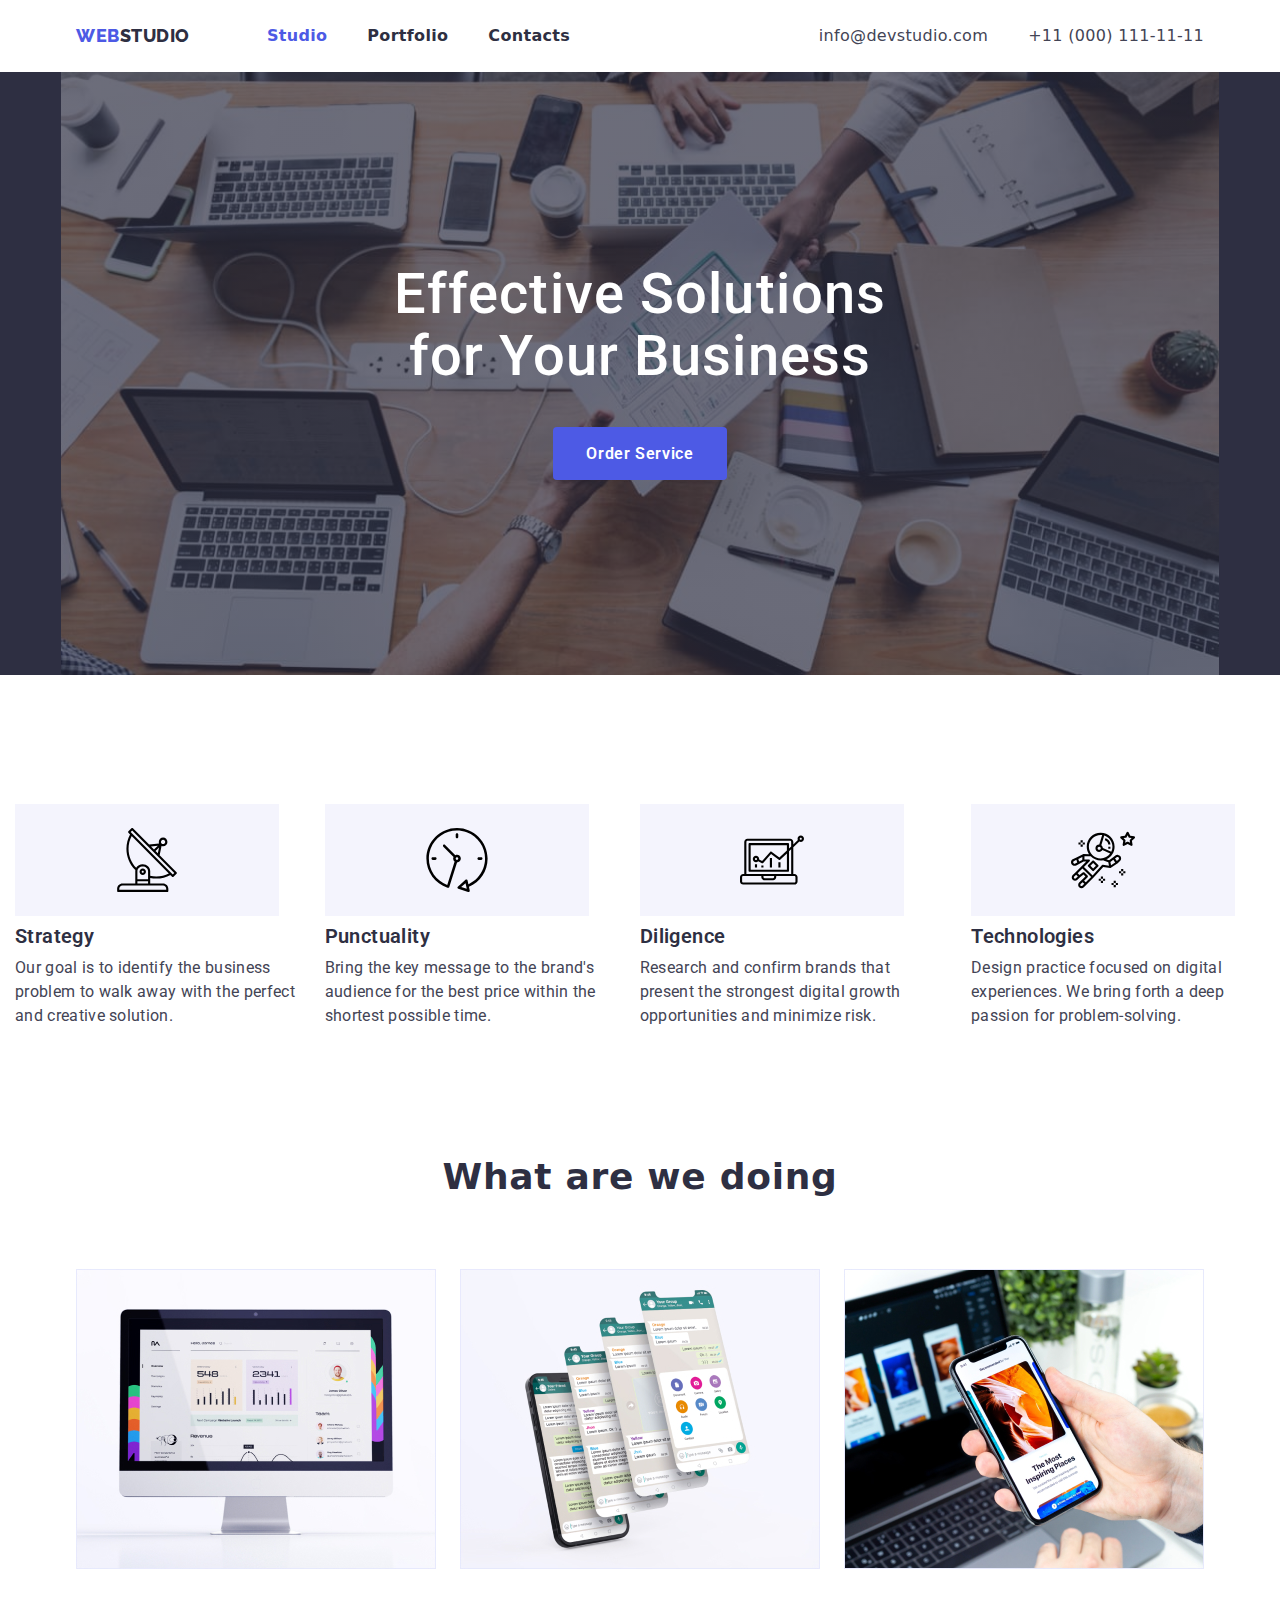
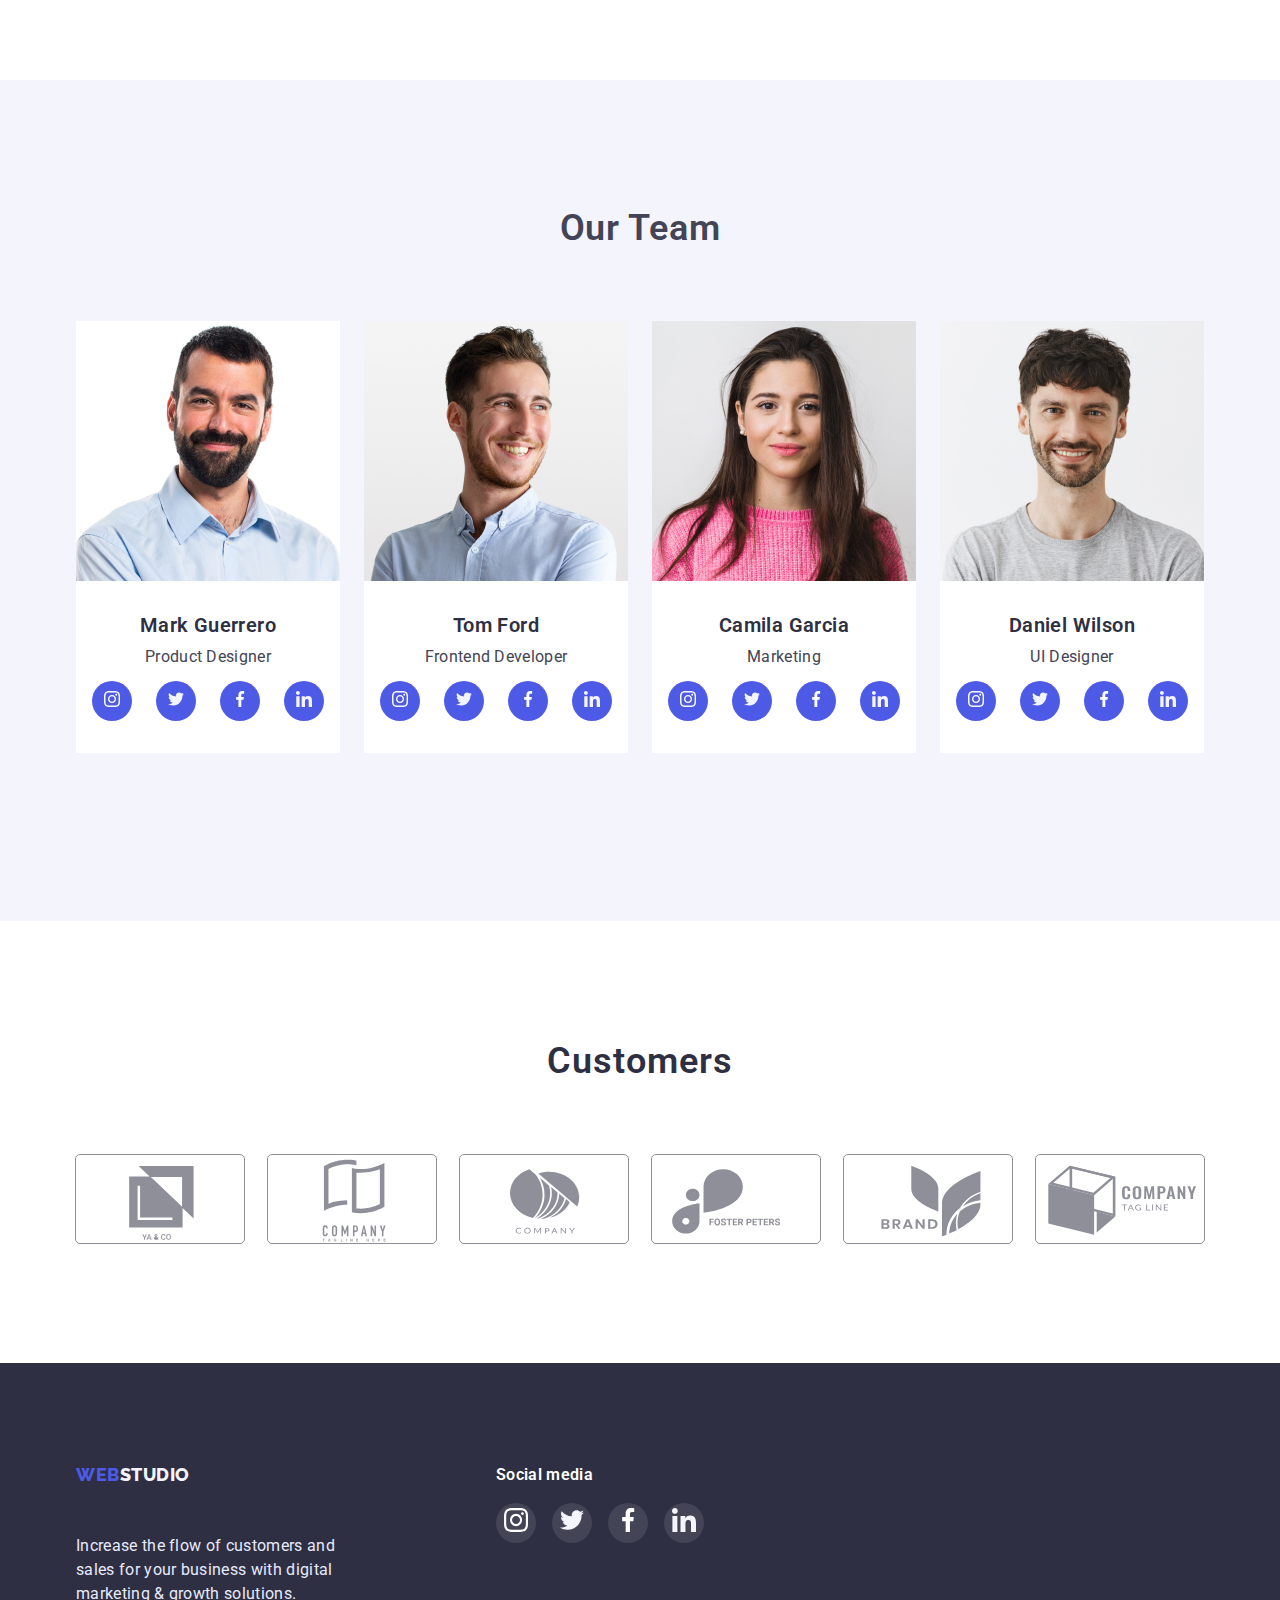
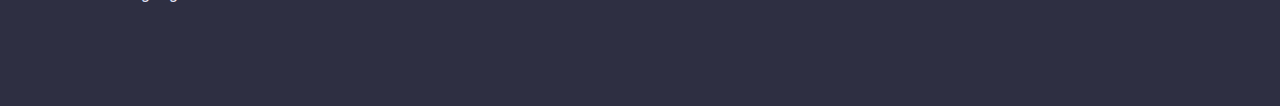
==== index.html @ 02dc4892 "update" ====
<!DOCTYPE html>
<html lang="en">

<head>
    <meta charset="UTF-8">
    <meta http-equiv="X-UA-Compatible" content="IE=edge">
    <meta name="viewport" content="width=device-width, initial-scale=1.0">
    <title>Document</title>
    <link rel="preconnect" href="https://fonts.googleapis.com">
    <link rel="preconnect" href="https://fonts.gstatic.com" crossorigin>
    <link href="https://fonts.googleapis.com/css2?family=Raleway:wght@800&family=Roboto:wght@400;500;700;900&display=swap"
        rel="stylesheet">
    <link rel="stylesheet" href="./css/styles.css">
        <link rel="stylesheet" href="https://cdn.jsdelivr.net/npm/modern-normalize@1.1.0/modern-normalize.css">
</head>


<body>
    <header>
    <div class="conteiner header-flex">
            <a class="logo list-a" href="./index.html">Web<span class="logo stud list-a">Studio</span></a>
            <nav>
                <ul class="site-nav list list-a">
                    <li class="item"><a href="./index.html" class="hover current list-a">Studio</a> </li>
                    <li class="item"><a href="./portfolio.html" class="hover list-a">Portfolio</a></li>
                    <li class="item"><a href="" class="hover list-a">Contacts</a></li>
                </ul>
            </nav>
            <ul class="auth-nav list">
                <li class="item"><a href="mailto:info@devstudio.com" class="hover list-a">info@devstudio.com</a></li>
                <li class="item"><a href="tel:+11-000-111-11-11" class="hover list-a">+11 (000) 111-11-11</a></li>
            </ul>
    </div>
    </header>



<!-- maim -->
    <main>
        <section class="section-hero hero">
            <div class="conteiner overlay">
            <h1 class="hero-h">Effective Solutions for Your Business</h1>
            <button type="button" class="button secondary-main">Order Service</button>
            </div>
        </section>





        <section class="section">
            <div class="conteiner flex-basis">
            <h2 class="visually-hidden">Features</h2>
                <!-- <div class="hero-margin"> -->
                    <ul class="section-flex list">
                        <li class="item-index">
                            <div class="icon-div">
                                <svg class="icon-svg" width="64" height="64">
                                    <use href="./images3/sprite1.svg#icon-antenna"></use>
                                </svg>
                            </div>
                            <h3 class="section-title-h">Strategy</h3>
                            <p class="section-title-p">Our goal is to identify the business
                                problem to walk away with the perfect and creative solution.</p>
                        </li>
                        <li class="item-index fon-svg">
                            <div class="icon-div">
                                <svg class="icon-svg" width="64" height="64">
                                    <use href="./images3/sprite1.svg#icon-clock"></use>
                                </svg>
                            </div>
                            <h3 class="section-title-h">Punctuality</h3>
                            <p class="section-title-p">Bring the key message to the brand's audience for the best price within
                                the shortest possible time.</p>
                        </li>
                        <li class="item-index fon-svg">
                            <div class="icon-div">
                                <svg class="icon-svg" width="64" height="64">
                                    <use href="./images3/sprite1.svg#icon-diagram"></use>
                                </svg>
                            </div>
                            <h3 class="section-title-h">Diligence</h3>
                            <p class="section-title-p">Research and confirm brands that present the strongest digital growth
                                opportunities and minimize risk.</p>
                        </li>
                        <li class="item-index fon-svg">
                            <div class="icon-div">
                                <svg class="icon-svg" width="64" height="64">
                                    <use href="./images3/sprite1.svg#icon-astronaut"></use>
                                </svg>
                            </div>
                            <h3 class="section-title-h">Technologies</h3>
                            <p class="section-title-p">Design practice focused on digital experiences. We bring forth a deep
                                passion for problem-solving.</p>
                        </li>
                    </ul>
                <!-- </div> -->
            </div>
        </section>





        <section class="section-mar">
            <div class="conteiner ">
                <h2 class="hero-centr">What are we doing</h2>
                    <ul class="section-img list">
                    <li class="item"><img src="./images/img.jpg" alt="Tablet" width="360"></li>
                    <li class="item"><img src="./images/img-2.jpg" alt="Phone" width="360"></li>
                    <li class="item"><img src="./images/img-3.jpg" alt="LapTop" width="360"></li>
                </ul>
            </div>
        </section>



<!-- section Our Team -->

        <section class="section hero-our">
            <div class="conteiner">
            <h2 class="hero-centr">Our Team</h2>
            <ul class="section-centr list">
                <li class="item">
                    <img src="./images/img-4.jpg" alt="Mark Guerrero" width="264">
                    <div class="padding-cards">
                        <h3 class="section-title-h">Mark Guerrero</h3>
                        <p class="section-title-p">Product Designer</p>
                        <ul class="off-style-icon">
                            <li class="icon-group">
                                <svg class="icon-instagram-2" width="16" height="16">
                                    <use href="./images3/sprite1.svg#icon-instagram-2"></use>
                                </svg>
                            </li>
                            <li class="icon-group">
                                <svg class="icon-instagram-2" width="16" height="16">
                                    <use href="./images3/sprite1.svg#icon-twitter-1"></use>
                                </svg>
                            </li>
                            <li class="icon-group">
                                <svg class="icon-instagram-2" width="16" height="16">
                                    <use href="./images3/sprite1.svg#icon-facebook-1"></use>
                                </svg>
                            </li>
                            <li class="icon-group">
                                <svg class="icon-instagram-2" width="16" height="16">
                                    <use href="./images3/sprite1.svg#icon-linkedin-1"></use>
                                </svg>
                            </li>
                        </ul>
                    </div>
                </li>
                <li class="item">
                    <img src="./images/img-5.jpg" alt="Tom Ford" width="264">
                    <div class="padding-cards">
                        <h3 class="section-title-h">Tom Ford</h3>
                        <p class="section-title-p">Frontend Developer</p>
                        <ul class="off-style-icon">
                            <li class="icon-group">
                                <svg class="icon-instagram-2" width="16" height="16">
                                    <use href="./images3/sprite1.svg#icon-instagram-2"></use>
                                </svg>
                            </li>
                            <li class="icon-group">
                                <svg class="icon-instagram-2" width="16" height="16">
                                    <use href="./images3/sprite1.svg#icon-twitter-1"></use>
                                </svg>
                            </li>
                            <li class="icon-group">
                                <svg class="icon-instagram-2" width="16" height="16">
                                    <use href="./images3/sprite1.svg#icon-facebook-1"></use>
                                </svg>
                            </li>
                            <li class="icon-group">
                                <svg class="icon-instagram-2" width="16" height="16">
                                    <use href="./images3/sprite1.svg#icon-linkedin-1"></use>
                                </svg>
                            </li>
                        </ul>
                    </div>
                </li>
                <li class="item">
                    <img src="./images/img-6.jpg" alt="Сamila Garcia" width="264">
                    <div class="padding-cards">
                        <h3 class="section-title-h">Camila Garcia</h3>
                        <p class="section-title-p">Marketing</p>
                        <ul class="off-style-icon">
                            <li class="icon-group">
                                <svg class="icon-instagram-2" width="16" height="16">
                                    <use href="./images3/sprite1.svg#icon-instagram-2"></use>
                                </svg>
                            </li>
                            <li class="icon-group">
                                <svg class="icon-instagram-2" width="16" height="16">
                                    <use href="./images3/sprite1.svg#icon-twitter-1"></use>
                                </svg>
                            </li>
                            <li class="icon-group">
                                <svg class="icon-instagram-2" width="16" height="16">
                                    <use href="./images3/sprite1.svg#icon-facebook-1"></use>
                                </svg>
                            </li>
                            <li class="icon-group">
                                <svg class="icon-instagram-2" width="16" height="16">
                                    <use href="./images3/sprite1.svg#icon-linkedin-1"></use>
                                </svg>
                            </li>
                        </ul>
                    </div>
                </li>
                <li class="item">
                    <img src="./images/img-7.jpg" alt="Daniel Wilson" width="264">
                    <div class="padding-cards">
                        <h3 class="section-title-h">Daniel Wilson</h3>
                        <p class="section-title-p">UI Designer</p>
                        <ul class="off-style-icon">
                            <li class="icon-group">
                                <a href="">
                                    <svg class="icon-instagram-2" width="16" height="16">
                                        <use href="./images3/sprite1.svg#icon-instagram-2"></use>
                                    </svg>
                                </a>
                            </li>
                            <li class="icon-group">
                                <a href="">
                                    <svg class="icon-instagram-2" width="16" height="16">
                                        <use href="./images3/sprite1.svg#icon-twitter-1"></use>
                                    </svg>
                                </a>
                            </li>
                            <li class="icon-group">
                                <a href="">
                                    <svg class="icon-instagram-2" width="16" height="16">
                                        <use href="./images3/sprite1.svg#icon-facebook-1"></use>
                                    </svg>
                                </a>
                            </li>
                            <li class="icon-group">
                                <a href="">
                                    <svg class="icon-instagram-2" width="16" height="16">
                                        <use href="./images3/sprite1.svg#icon-linkedin-1"></use>
                                    </svg>
                                </a>
                            </li>
                        </ul>
                    </div>
                </li>
            </ul>
            </div>
        </section>





                        <!-- sectionCustomers -->
        <section>
            <div class="conteiner padding-section">
                <h2 class="customers-h">Customers</h2>
                <ul class="customers-logo">
                    <li class="icon-logo">
                        <a href="">
                            <svg class="icon-logo-svg" width="168" height="88"> 
                                <use href="./images3/sprite1.svg#icon-Logo1"></use>
                            </svg>
                        </a>
                    </li>
                    <li class="icon-logo">
                        <a href="">
                            <svg class="icon-logo-svg" width="168" height="88"> 
                                <use href="./images3/sprite1.svg#icon-Logo2"></use>
                            </svg>
                        </a>
                    </li>
                    <li class="icon-logo"> 
                        <a href="">
                            <svg class="icon-logo-svg" width="168" height="88"> 
                                <use href="./images3/sprite1.svg#icon-Logo3"></use>
                            </svg>
                        </a>
                    </li>
                    <li class="icon-logo">
                        <a href="">
                            <svg class="icon-logo-svg" width="168" height="88"> 
                                <use href="./images3/sprite1.svg#icon-Logo4"></use>
                            </svg>
                        </a>
                    </li>
                    <li class="icon-logo">
                        <a href="">
                            <svg class="icon-logo-svg" width="168" height="88"> 
                                <use href="./images3/sprite1.svg#icon-Logo5"></use>
                            </svg>
                        </a>
                    </li>
                    <li class="icon-logo">
                        <a href="">
                            <svg class="icon-logo-svg" width="168" height="88"> 
                                <use href="./images3/sprite1.svg#icon-Logo6"></use>
                            </svg>
                        </a>
                    </li>
                </ul>
            </div>
        </section>
    </main>





<!-- footer -->
    <footer class="footer">
        <div class="conteiner www">
            <div>
                <a class="logo list-a" href="./index.html">Web<span class="footer-stud list-a">Studio</span></a>
                <p class="text">
                    Increase the flow of customers and sales for your business with digital marketing & growth solutions.
                </p>
            </div>
            <div class="footer-end">
                <h3 class="footer-text">Social media</h3>
                <ul class="footerlogo">
                    <li class="icon-footer-li">
                        <a href="">
                            <svg class="icon--footer">
                                <use href="./images3/sprite1.svg#icon-instagram-2"></use>
                            </svg>
                        </a>
                    </li>
                    <li class="icon-footer-li">
                        <a href="">
                            <svg class="icon--footer">
                                <use href="./images3/sprite1.svg#icon-twitter-1"></use>
                            </svg>
                        </a>
                    </li>
                    <li class="icon-footer-li">
                        <a href="">
                            <svg class="icon--footer">
                                <use href="./images3/sprite1.svg#icon-facebook-1"></use>
                            </svg>
                        </a>
                    </li>
                    <li class="icon-footer-li">
                        <a href="">
                            <svg class="icon--footer">
                                <use href="./images3/sprite1.svg#icon-linkedin-1"></use>
                            </svg>
                        </a>
                    </li>
                </ul>
            </div>
        </div>
    </footer>
</body>
</html>
---- css/styles.css ----
/* фон #E5E5E5 */
/* web #4D5AE5 studio #F4F4FD */
/*  основной цвет - #2E2F42 
вторичный цвет - #434455 */
/* кнопки - #FFFFFF #4D5AE5 */
/*  цвет на картинке #F4F4FD */
/* footer #E7E9FC */


/* все теги ul без оформления */
.list {
    list-style: none;
    padding: 0;
    margin: 0;
}
.list-a{
    text-decoration: none;
}


*{
    box-sizing: border-box;
}
h1,h2,h3,h4,h5,h6,p{
    margin: 0;
}
img{
    display: block;
}




/* подключение цвета для var */
:root {
    --text-color-h: #2E2F42;
    --text-color-p: #434455;
    --color-while: #FFFFFF;
    --color-blue: #4D5AE5;
    --color-footer: #E7E9FC;
    --color-hero-h:#F4F4FD;
}



body{
    background-color: var(--color-while);
    font-family: Roboto, sans-serif;
    color: var(--text-color-h);
}

/* header */
.header-flex{
    display: flex;
    align-items: center;
}

/* логотип */
.logo {
    color: var(--color-blue);
    font-family: Raleway, sans-serif;
    font-weight: 800;
    font-size: 18px;
    line-height: 1.3;
    letter-spacing: 0.03em;
    text-transform: uppercase;


}

.stud {
    color: var(--text-color-h);
    font-family: Raleway, sans-serif;
    font-weight: 800;
    font-size: 18px;
    line-height: 1.3;
    letter-spacing: 0.03em;
    text-transform: uppercase;
}

/* nav */

.site-nav .hover{
    display: block;
    padding-top: 24px;
    padding-bottom: 24px;

    color: var(--text-color-h);
    font-weight: 600;
    font-size: 16px;
    line-height: 1.5;
    letter-spacing: 0.02em;
}
.site-nav {
    display: flex;
    margin-left: 77px;
}



.site-nav .item:not(:last-child) {
    margin-right: 40px;
}
/* Тоже самое способ №2
.site-nav .item + .item{
    margin-right: 40px;
} */



.site-nav .hover:hover,
.site-nav .hover:focus {
    color: var(--text-color-p);
}


.site-nav .hover:active{
    color: var(--color-blue);
}


.site-nav .hover.current{
    color: var(--color-blue);
}


.auth-nav .hover{
    display: block;
    color: var(--text-color-p);
    font-size: 16px;
    line-height: 1.5;
    letter-spacing: 0.02em;
}

.auth-nav{
    display: flex;
    margin-left: auto;
    /* margin-right: 156px; */
}

.auth-nav .item:not(:last-child) {
    margin-right: 40px;
}


.auth-nav .hover:hover,
.auth-nav .hover:focus{
    color: var(--color-blue);
}




/* Section */
.conteiner{
    margin-left: auto;
    margin-right: auto;
    padding-right: 15px;
    padding-left: 15px;
    width: 1158px;
    /* outline: 2px solid red; */
}

.flex-basis{
    flex-basis:1300px;
}
.section-flex{
    display: flex;
}
.section-flex .item-index:not(:last-child){
    margin-right: 24px;
}
.section-flex .item-index:nth-child(4n) {
    margin-right: 0;
}

.icon-div{
    width: 264px;
    height: 112px;
    margin-bottom: 8px;
    background-color: var(--color-hero-h);
    display: flex;
    justify-content: center;
    align-items: center;
}














.section-img{
    display: flex;
    /* padding-bottom: 120px; */
}

.section-img .item{
    display: block;
    width: 360px;
}
.section-img .item:not(:last-child) {
    margin-right: 24px;
}
.section-mar{
    padding-top: 129px;
    padding-bottom: 111px;
}




/* главная страница */
.hero {
    background-color: var(--text-color-h);
    text-align: center;
}
/* .hero-margin{
    margin-top: 129px;

} */
/* .section-hero{
    padding-top: 192px;
    padding-bottom: 192px;
} */
.section.hero-our {
    padding-bottom: 120px;
    background-color: var(--color-hero-h);
}

.hero-h {
    width: 500px;
    margin: auto;
    padding-top: 192px;
    margin-top: 0;
    margin-bottom: 40px;
    color: var(--color-while);
    font-family: Roboto, sans-serif;
    font-weight: 500;
    font-size: 56px;
    line-height: 1.1;
    letter-spacing: 0.02em;
}

/* overlay */
.overlay{
    max-width: 1600px;
    height: 603px;
    margin-left: auto;
    margin-right: auto;
    background-image: linear-gradient(to right,
    rgba(46, 47, 66, 0.7),
    rgba(46, 47, 66, 0.7)),
    url(..//images3/hero.jpg);
    background-position: center;
    background-size: cover;
    /* outline: 5px solid red; */
}




/* спрятать текст */

.visually-hidden {
    position: absolute;
    width: 1px;
    height: 1px;
    margin: -1px;
    border: 0;
    padding: 0;
    clip: rect(0 0 0 0);
    overflow: hidden;
}
/* .off-text{
    margin: 0;
    display: none;
} */


.section {
    display: flex;
    flex-wrap: wrap;
    padding-top: 129px;
}
/* .section-margin{
    margin-bottom: 120px;
} */
.section-main{
    padding-top: 96px;
    padding-bottom: 120px;
}
.section.new{
    display: flex;
    flex-wrap: wrap;
    padding-top: 0;
}
.item.border{
    border: 0.5px solid #F4F4FD;
    box-shadow: 0px 1px 6px rgba(46, 47, 66, 0.08);
}

.section .section-centr .item {
    width: calc((100% - 48px) / 3);
    margin-right: 24px;
    /* margin-bottom: 120px; */
}

.section .section-centr .item:nth-child(4n) {
    margin-right: 0;
}
.section .item{
    width: calc((100% - 48px) / 3);
    margin-right: 24px;
    margin-bottom: 48px;
}
.section.new .item:nth-child(3n){
    margin-right: 0;
}
/* .section .item:nth-last-child(-n + 3){
    margin-bottom: 120px;
} */
/* .section .item:nth-child(-n + 4){
    margin-top: 72px;
} */






.section,
.section-title-h {
    margin-top: 0;
    margin-bottom: 8px;
    color: var(--text-color-h);
    font-family: Roboto, sans-serif;
    font-weight: 600;
    font-size: 20px;
    line-height: 1.2;
    letter-spacing: 0.02em;
}

.section,
.section-title-p {
    color: var(--text-color-p);
    font-family: Roboto, sans-serif;
    font-weight: 400;
    font-size: 16px;
    line-height: 1.5;
    letter-spacing: 0.02em;
    margin-top: 0;
    margin-bottom: 0;
}

.hero-centr {
    font-weight: 600;
    font-size: 36px;
    line-height: 1.11;
    text-align: center;
    letter-spacing: 0.02em;
    /* padding-bottom: 120px; */
    /* margin-top: 129px; */
    margin-bottom: 72px;
}
.section-centr{
    display: flex;
    border-radius: 0px 0px 4px 4px;
    /* margin-bottom: 120px; */
}
.section-centr .item{
    /* margin: 0; */
        background-color: var(--color-while);
}
.padding-cards {
    padding-top: 32px;
    padding-bottom: 32px;
    padding-left: 16px;
    padding-right: 16px;
    text-align: center;
}
.padding-new{
    padding-top: 32px;
    padding-bottom: 32px;
    padding-left: 16px;
    padding-right: 16px;
}








.off-style-icon{
    padding: 0;
    margin: 0;
    display: inline-flex;
}
.padding-cards .icon-group{
    text-align: start;
    list-style: none;
    padding: 0;
    margin: 0;
    margin-top: 12px;
    margin-right: 24px;
    width: 40px;
    height: 40px;
    border-radius: 50%;
    background-color: var(--color-blue);
    cursor: pointer;
    
}
.icon-instagram-2{
    /* width: 16px;
    height: 16px; */
    margin-top: 10px;
    margin-left: 12px;
    fill: #FFFFFF;
}
.padding-cards .icon-group:hover,
.padding-cards .icon-group:focus{
    background-color: aqua;
}

.padding-cards .icon-group:nth-child(4n) {
    margin-right: 0;
}


/* sectionCustomers */
.padding-section{
    padding-top: 120px;
}
.customers-h{
    font-family: "Roboto";
    font-weight: 600;
    font-size: 36px;
    line-height: 1.16;
    text-align: center;
    letter-spacing: 0.03em;
}
.customers-logo{
    list-style: none;
    display: inline-flex;
    padding: 0;
    margin: 0;

}
.icon-logo{
    width: 168px;
    height: 88px;
    margin-right: 24px;
    margin-top: 72px;
    margin-bottom: 120px;
    
}
.icon-logo:nth-child(6n) {
    margin-right: 0;
}
.customers-logo .icon-logo:hover,
.customers-logo .icon-logo:focus{
    fill: var(--color-blue);
}



.icon-logo-svg{
    fill: #8e8f99;
    outline: 1px solid #8e8f99;
    border-radius: 4px;
}
.customers-logo .icon-logo-svg:hover,
.customers-logo .icon-logo-svg:focus {
    fill: var(--color-blue);
    outline: 1px solid var(--color-blue);

}






/* footer */
.footer {
    padding-top: 100px;
    padding-bottom: 100px;
    background-color: var(--text-color-h);
    
}
.footer .conteiner .logo,
.footer .conteiner .footer-stud{
    margin-top: 0;
    margin-bottom: 24px;
        display: block;
        display: flex;
}

/* color footer */
.footer-stud {
    color: #F4F4FD;
    font-family: Raleway, sans-serif;
    font-weight: 800;
    font-size: 18px;
    line-height: 1.3;
    letter-spacing: 0.03em;
    text-transform: uppercase;
    
}

.footer .text {
    width: 300px;
    /* height: 0; */
    color: var(--color-footer);
    font-family: Roboto, sans-serif;
    font-weight: 400;
    font-size: 16px;
    line-height: 1.5;
    letter-spacing: 0.02em;
    margin-bottom: 0;
    
}


.footer-text{
    display: flex;

    font-family: "Roboto";
    font-weight: 600;
    font-size: 16px;
    line-height: 1.5;
    letter-spacing: 0.02em;

     color: var(--color-while);
}

.footerlogo{
    display: flex;
    padding: 0;
    margin: 0;
    list-style: none;
    margin-top: 16px;
    
}
.icon-footer-li{
    width: 40px;
    height: 40px;
    background: rgba(255, 255, 255, 0.1);
    border-radius: 50%;
    display: inline-flex;
    justify-content: center;
    align-items: center;
    margin-right: 16px;
}
.icon-footer-li:nth-child(4n) {
    margin-right: 0;
}
.icon-footer-li:hover,
.icon-footer-li:focus {
    background-color: #31D0AA;
}
.icon--footer{
    width: 24px;
    height: 24px;
    fill:#FFFFFF
    
}
.footer-end{
    width: 208px;
    height: 40px;
    margin-left: 120px;
    display: inline-block;
    align-items: center;
}

.www{
    display: flex;
}




/* button */
.button {
    display: inline-block;
    border: 1px solid transparent;
    color: var(--text-color-h);
    cursor: pointer;
    border-radius: 4px;
    min-width: 69px;
    
}


.flex-button {
    display: flex;
    justify-content: center;
    /* margin-top: 96px; */
    margin-bottom: 72px;
    /* margin-top: 96px;
    margin-left: 271px;
    margin-right: 262px; */
}
.flex-button .item-button:not(:last-child) {
    margin-right: 24px;

}

.section-hero .button.secondary-main {
    padding: 16px 32px;
    color: var(--color-while);
    background-color: var(--color-blue);
    font-family: Roboto, sans-serif;
    font-weight: 600;
    font-size: 16px;
    line-height: 1.19;
    letter-spacing: 0.04em;
}

.section-hero .button.secondary-main:hover,
.section-hero .button.secondary-main:focus {
    color: var(--color-while);
    background-color: var(--color-blue);
}
.section-hero .button.secondary-main:active{
    color: var(--color-while);
    background-color:#404BBF;
}
.button.secondary {
    padding: 8px 16px;
    text-align: center;
    border-color: var(--color-footer);
    color: var(--color-blue);
    background-color: var(--color-footer);
    font-family: Roboto, sans-serif;
    font-weight: 600;
    font-size: 16px;
    line-height: 1.5;
    letter-spacing: 0.04em;
}

.button.secondary:hover,
.button.secondary:focus {
    color: var(--color-while);
    background-color: var(--color-blue);
}
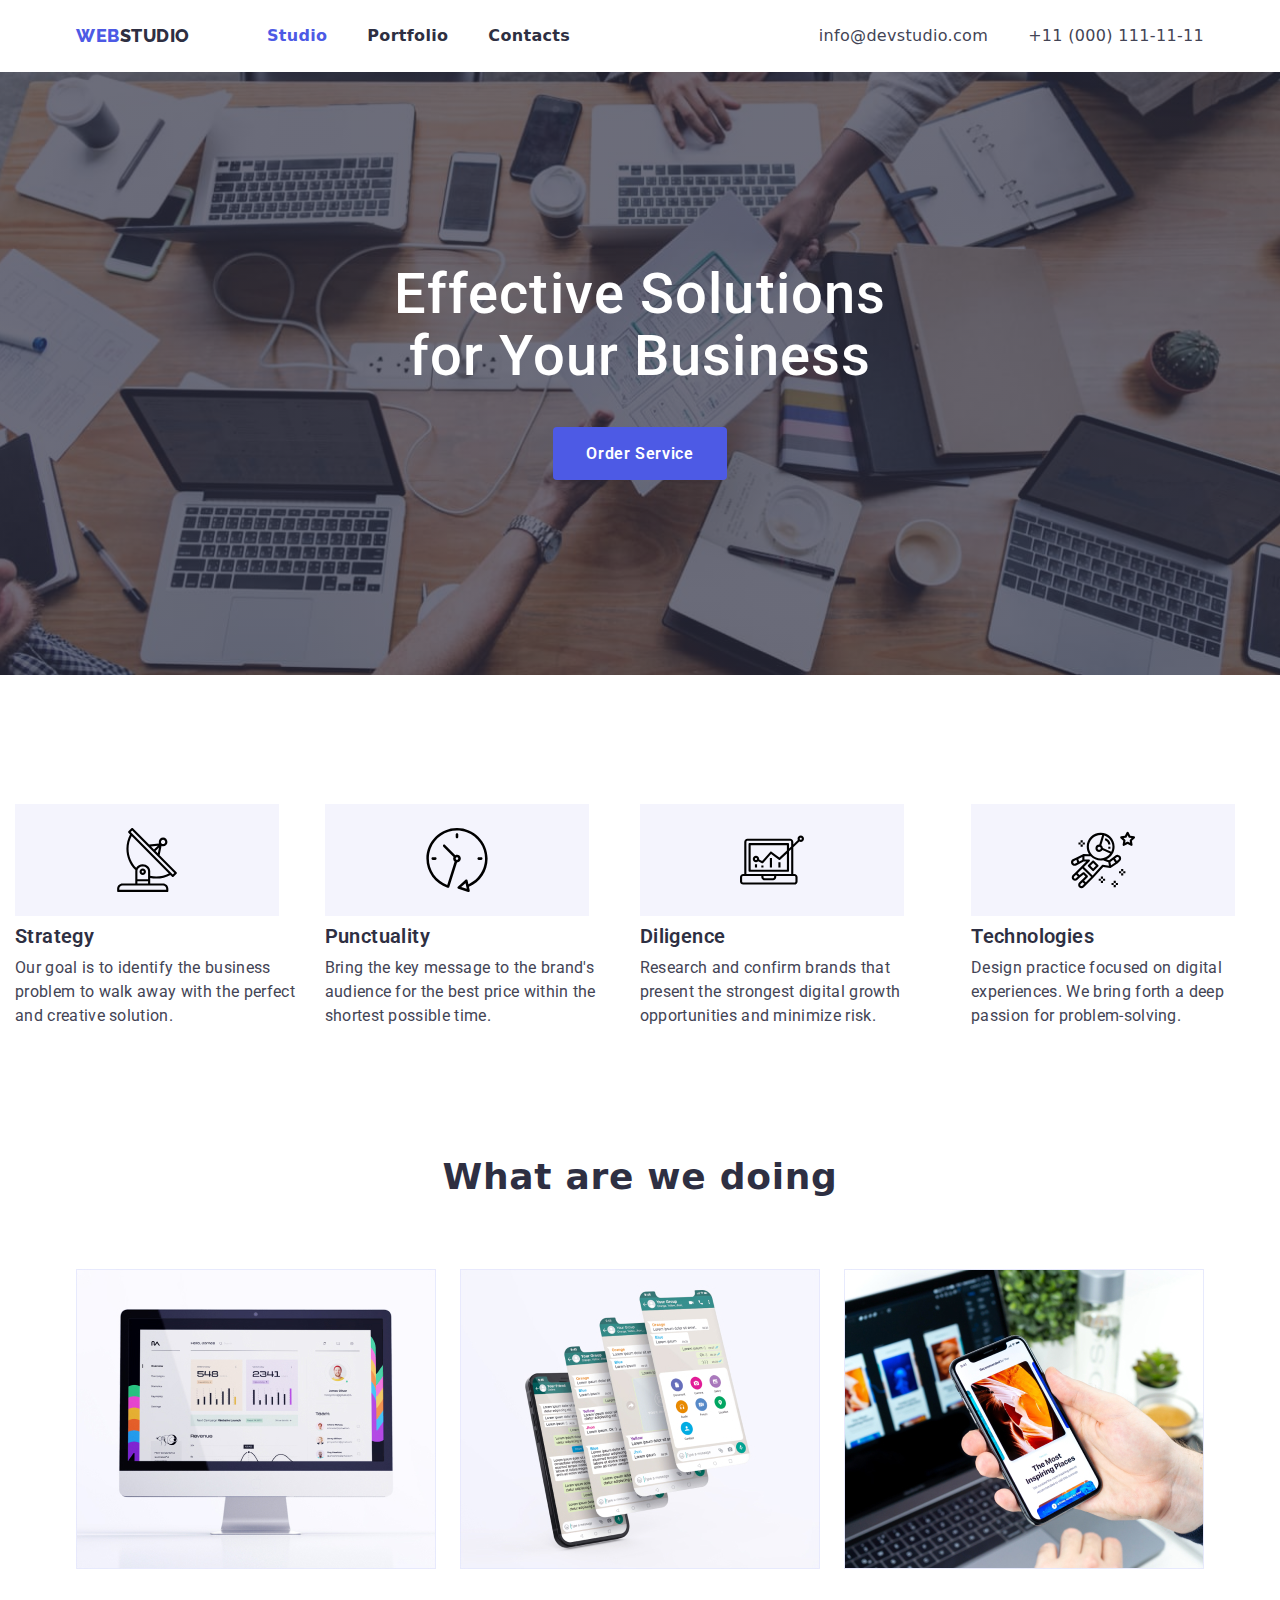
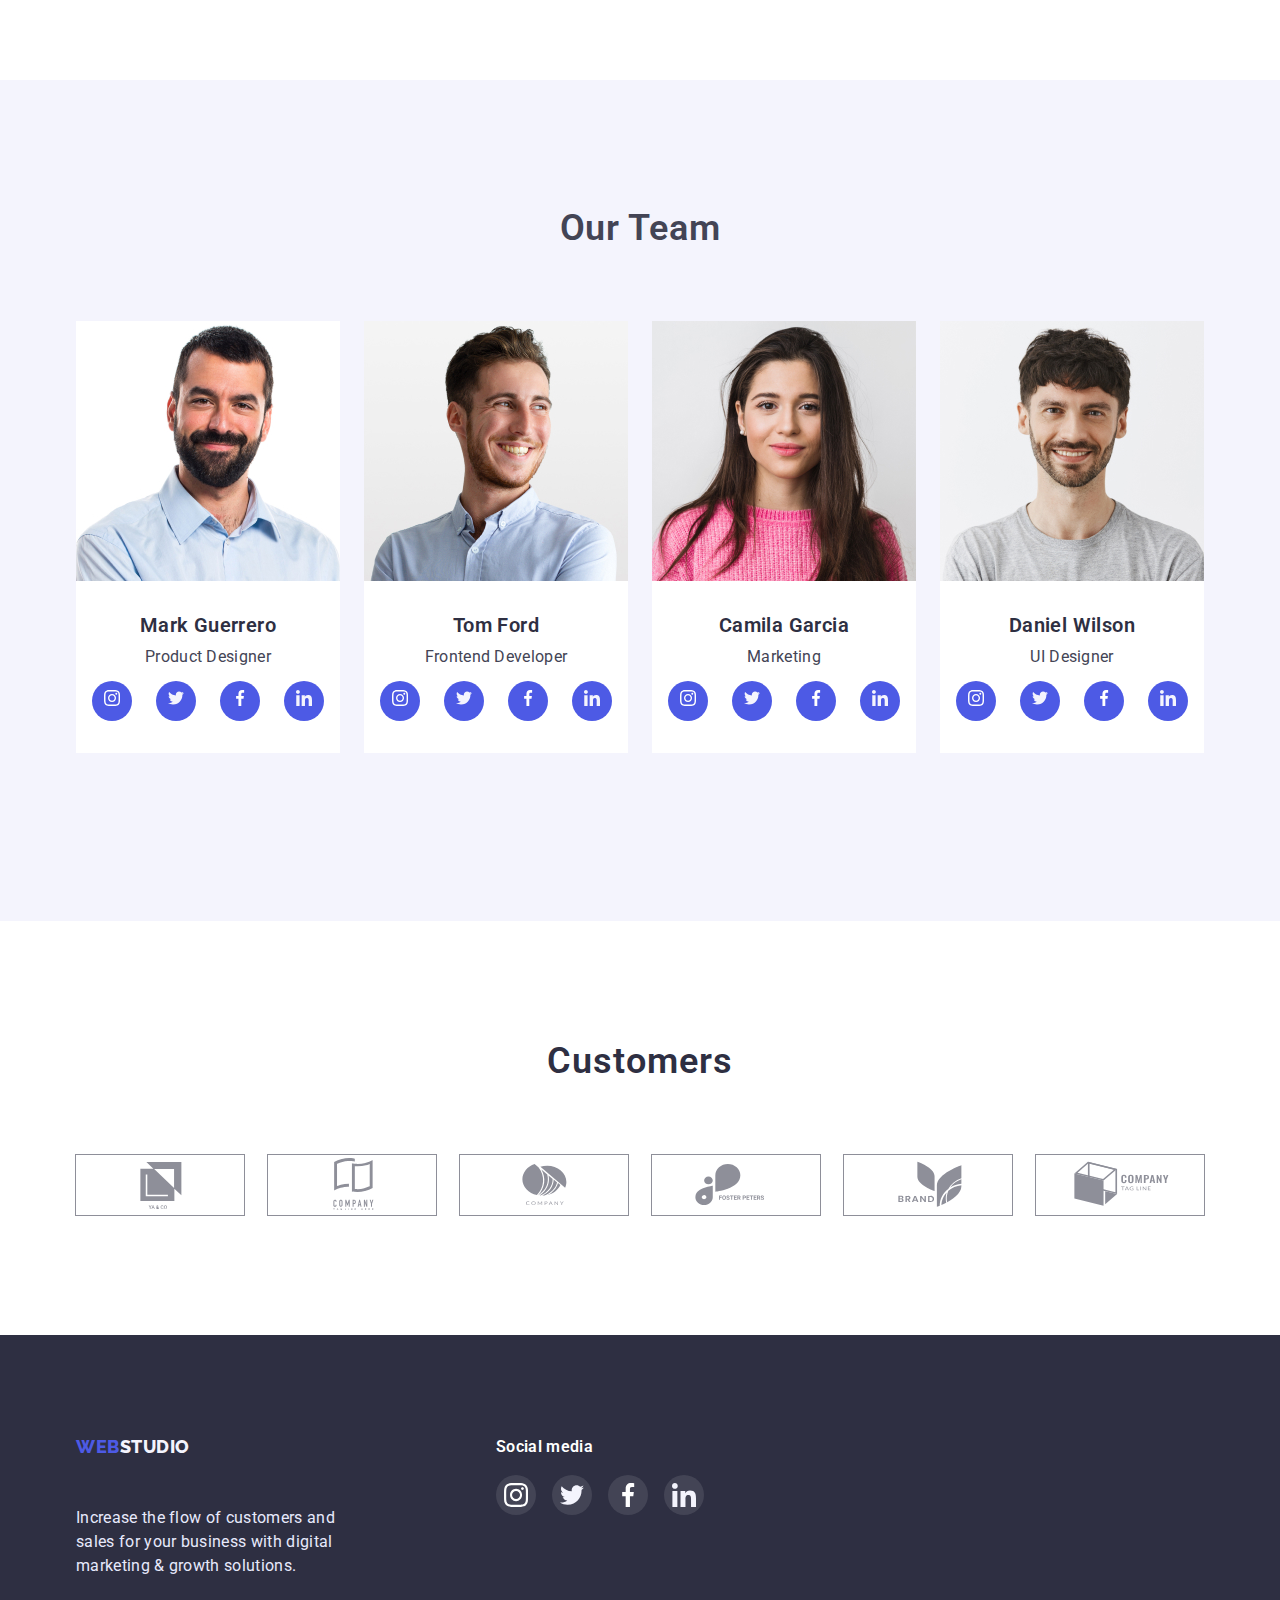
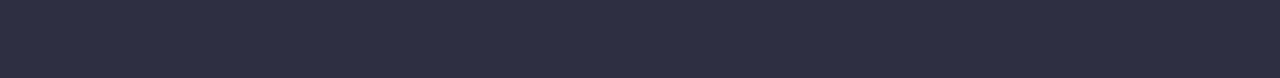
==== commit 3f3818ab: "update" ====
--- a/index.html
+++ b/index.html
@@ -37,8 +37,8 @@
 
 <!-- maim -->
     <main>
-        <section class="section-hero hero">
-            <div class="conteiner overlay">
+        <section class="hero overlay">
+            <div class="conteiner">
             <h1 class="hero-h">Effective Solutions for Your Business</h1>
             <button type="button" class="button secondary-main">Order Service</button>
             </div>
@@ -128,24 +128,32 @@
                         <p class="section-title-p">Product Designer</p>
                         <ul class="off-style-icon">
                             <li class="icon-group">
-                                <svg class="icon-instagram-2" width="16" height="16">
-                                    <use href="./images3/sprite1.svg#icon-instagram-2"></use>
-                                </svg>
-                            </li>
-                            <li class="icon-group">
-                                <svg class="icon-instagram-2" width="16" height="16">
-                                    <use href="./images3/sprite1.svg#icon-twitter-1"></use>
-                                </svg>
-                            </li>
-                            <li class="icon-group">
-                                <svg class="icon-instagram-2" width="16" height="16">
-                                    <use href="./images3/sprite1.svg#icon-facebook-1"></use>
-                                </svg>
-                            </li>
-                            <li class="icon-group">
-                                <svg class="icon-instagram-2" width="16" height="16">
-                                    <use href="./images3/sprite1.svg#icon-linkedin-1"></use>
-                                </svg>
+                                <a href="">
+                                    <svg class="icon-seti" width="16" height="16">
+                                        <use href="./images3/sprite1.svg#icon-instagram-2"></use>
+                                    </svg>
+                                </a>
+                            </li>
+                            <li class="icon-group">
+                                <a href="">
+                                    <svg class="icon-seti" width="16" height="16">
+                                        <use href="./images3/sprite1.svg#icon-twitter-1"></use>
+                                    </svg>
+                                </a>
+                            </li>
+                            <li class="icon-group">
+                                <a href="">
+                                    <svg class="icon-seti" width="16" height="16">
+                                        <use href="./images3/sprite1.svg#icon-facebook-1"></use>
+                                    </svg>
+                                </a>
+                            </li>
+                            <li class="icon-group">
+                                <a href="">
+                                    <svg class="icon-seti" width="16" height="16">
+                                        <use href="./images3/sprite1.svg#icon-linkedin-1"></use>
+                                    </svg>
+                                </a>
                             </li>
                         </ul>
                     </div>
@@ -157,24 +165,32 @@
                         <p class="section-title-p">Frontend Developer</p>
                         <ul class="off-style-icon">
                             <li class="icon-group">
-                                <svg class="icon-instagram-2" width="16" height="16">
-                                    <use href="./images3/sprite1.svg#icon-instagram-2"></use>
-                                </svg>
-                            </li>
-                            <li class="icon-group">
-                                <svg class="icon-instagram-2" width="16" height="16">
-                                    <use href="./images3/sprite1.svg#icon-twitter-1"></use>
-                                </svg>
-                            </li>
-                            <li class="icon-group">
-                                <svg class="icon-instagram-2" width="16" height="16">
-                                    <use href="./images3/sprite1.svg#icon-facebook-1"></use>
-                                </svg>
-                            </li>
-                            <li class="icon-group">
-                                <svg class="icon-instagram-2" width="16" height="16">
-                                    <use href="./images3/sprite1.svg#icon-linkedin-1"></use>
-                                </svg>
+                                <a href="">
+                                    <svg class="icon-seti" width="16" height="16">
+                                        <use href="./images3/sprite1.svg#icon-instagram-2"></use>
+                                    </svg>
+                                </a>
+                            </li>
+                            <li class="icon-group">
+                                <a href="">
+                                    <svg class="icon-seti" width="16" height="16">
+                                        <use href="./images3/sprite1.svg#icon-twitter-1"></use>
+                                    </svg>
+                                </a>
+                            </li>
+                            <li class="icon-group">
+                                <a href="">
+                                    <svg class="icon-seti" width="16" height="16">
+                                        <use href="./images3/sprite1.svg#icon-facebook-1"></use>
+                                    </svg>
+                                </a>
+                            </li>
+                            <li class="icon-group">
+                                <a href="">
+                                    <svg class="icon-seti" width="16" height="16">
+                                        <use href="./images3/sprite1.svg#icon-linkedin-1"></use>
+                                    </svg>
+                                </a>
                             </li>
                         </ul>
                     </div>
@@ -186,24 +202,32 @@
                         <p class="section-title-p">Marketing</p>
                         <ul class="off-style-icon">
                             <li class="icon-group">
-                                <svg class="icon-instagram-2" width="16" height="16">
-                                    <use href="./images3/sprite1.svg#icon-instagram-2"></use>
-                                </svg>
-                            </li>
-                            <li class="icon-group">
-                                <svg class="icon-instagram-2" width="16" height="16">
-                                    <use href="./images3/sprite1.svg#icon-twitter-1"></use>
-                                </svg>
-                            </li>
-                            <li class="icon-group">
-                                <svg class="icon-instagram-2" width="16" height="16">
-                                    <use href="./images3/sprite1.svg#icon-facebook-1"></use>
-                                </svg>
-                            </li>
-                            <li class="icon-group">
-                                <svg class="icon-instagram-2" width="16" height="16">
-                                    <use href="./images3/sprite1.svg#icon-linkedin-1"></use>
-                                </svg>
+                                <a href="">
+                                    <svg class="icon-seti" width="16" height="16">
+                                        <use href="./images3/sprite1.svg#icon-instagram-2"></use>
+                                    </svg>
+                                </a>
+                            </li>
+                            <li class="icon-group">
+                                <a href="">
+                                    <svg class="icon-seti" width="16" height="16">
+                                        <use href="./images3/sprite1.svg#icon-twitter-1"></use>
+                                    </svg>
+                                </a>
+                            </li>
+                            <li class="icon-group">
+                                <a href="">
+                                    <svg class="icon-seti" width="16" height="16">
+                                        <use href="./images3/sprite1.svg#icon-facebook-1"></use>
+                                    </svg>
+                                </a>
+                            </li>
+                            <li class="icon-group">
+                                <a href="">
+                                    <svg class="icon-seti" width="16" height="16">
+                                        <use href="./images3/sprite1.svg#icon-linkedin-1"></use>
+                                    </svg>
+                                </a>
                             </li>
                         </ul>
                     </div>
@@ -216,28 +240,28 @@
                         <ul class="off-style-icon">
                             <li class="icon-group">
                                 <a href="">
-                                    <svg class="icon-instagram-2" width="16" height="16">
+                                    <svg class="icon-seti" width="16" height="16">
                                         <use href="./images3/sprite1.svg#icon-instagram-2"></use>
                                     </svg>
                                 </a>
                             </li>
                             <li class="icon-group">
                                 <a href="">
-                                    <svg class="icon-instagram-2" width="16" height="16">
+                                    <svg class="icon-seti" width="16" height="16">
                                         <use href="./images3/sprite1.svg#icon-twitter-1"></use>
                                     </svg>
                                 </a>
                             </li>
                             <li class="icon-group">
                                 <a href="">
-                                    <svg class="icon-instagram-2" width="16" height="16">
+                                    <svg class="icon-seti" width="16" height="16">
                                         <use href="./images3/sprite1.svg#icon-facebook-1"></use>
                                     </svg>
                                 </a>
                             </li>
                             <li class="icon-group">
                                 <a href="">
-                                    <svg class="icon-instagram-2" width="16" height="16">
+                                    <svg class="icon-seti" width="16" height="16">
                                         <use href="./images3/sprite1.svg#icon-linkedin-1"></use>
                                     </svg>
                                 </a>
@@ -258,44 +282,44 @@
             <div class="conteiner padding-section">
                 <h2 class="customers-h">Customers</h2>
                 <ul class="customers-logo">
+                    <li class="icon-logo icon-logo-svg">
+                        <a class="icon-logo-svg" href="">
+                            <svg width="104" height="56"> 
+                                <use href="./images3/sprite1.svg#icon-Logo1"></use>
+                            </svg>
+                        </a>
+                    </li>
                     <li class="icon-logo">
-                        <a href="">
-                            <svg class="icon-logo-svg" width="168" height="88"> 
-                                <use href="./images3/sprite1.svg#icon-Logo1"></use>
-                            </svg>
-                        </a>
-                    </li>
-                    <li class="icon-logo">
-                        <a href="">
-                            <svg class="icon-logo-svg" width="168" height="88"> 
+                        <a class="icon-logo-svg" href="">
+                            <svg width="104" height="56"> 
                                 <use href="./images3/sprite1.svg#icon-Logo2"></use>
                             </svg>
                         </a>
                     </li>
-                    <li class="icon-logo"> 
-                        <a href="">
-                            <svg class="icon-logo-svg" width="168" height="88"> 
+                    <li class="icon-logo icon-logo-svg"> 
+                        <a class="icon-logo-svg" href="">
+                            <svg width="104" height="56"> 
                                 <use href="./images3/sprite1.svg#icon-Logo3"></use>
                             </svg>
                         </a>
                     </li>
-                    <li class="icon-logo">
-                        <a href="">
-                            <svg class="icon-logo-svg" width="168" height="88"> 
+                    <li class="icon-logo icon-logo-svg">
+                        <a class="icon-logo-svg" href="">
+                            <svg width="104" height="56"> 
                                 <use href="./images3/sprite1.svg#icon-Logo4"></use>
                             </svg>
                         </a>
                     </li>
-                    <li class="icon-logo">
-                        <a href="">
-                            <svg class="icon-logo-svg" width="168" height="88"> 
+                    <li class="icon-logo icon-logo-svg">
+                        <a class="icon-logo-svg" href="">
+                            <svg width="104" height="56"> 
                                 <use href="./images3/sprite1.svg#icon-Logo5"></use>
                             </svg>
                         </a>
                     </li>
-                    <li class="icon-logo">
-                        <a href="">
-                            <svg class="icon-logo-svg" width="168" height="88"> 
+                    <li class="icon-logo icon-logo-svg">
+                        <a class="icon-logo-svg" href="">
+                            <svg width="104" height="56"> 
                                 <use href="./images3/sprite1.svg#icon-Logo6"></use>
                             </svg>
                         </a>
@@ -322,29 +346,29 @@
                 <h3 class="footer-text">Social media</h3>
                 <ul class="footerlogo">
                     <li class="icon-footer-li">
-                        <a href="">
-                            <svg class="icon--footer">
+                        <a class="icon--footer" href="">
+                            <svg width="24px" height="24px">
                                 <use href="./images3/sprite1.svg#icon-instagram-2"></use>
                             </svg>
                         </a>
                     </li>
                     <li class="icon-footer-li">
-                        <a href="">
-                            <svg class="icon--footer">
+                        <a class="icon--footer" href="">
+                            <svg width="24px" height="24px">
                                 <use href="./images3/sprite1.svg#icon-twitter-1"></use>
                             </svg>
                         </a>
                     </li>
                     <li class="icon-footer-li">
-                        <a href="">
-                            <svg class="icon--footer">
+                        <a class="icon--footer" href="">
+                            <svg width="24px" height="24px">
                                 <use href="./images3/sprite1.svg#icon-facebook-1"></use>
                             </svg>
                         </a>
                     </li>
                     <li class="icon-footer-li">
-                        <a href="">
-                            <svg class="icon--footer">
+                        <a class="icon--footer" href="">
+                            <svg width="24px" height="24px">
                                 <use href="./images3/sprite1.svg#icon-linkedin-1"></use>
                             </svg>
                         </a>
--- a/css/styles.css
+++ b/css/styles.css
@@ -199,7 +199,6 @@
 
 .section-img{
     display: flex;
-    /* padding-bottom: 120px; */
 }
 
 .section-img .item{
@@ -222,14 +221,8 @@
     background-color: var(--text-color-h);
     text-align: center;
 }
-/* .hero-margin{
-    margin-top: 129px;
-
-} */
-/* .section-hero{
-    padding-top: 192px;
-    padding-bottom: 192px;
-} */
+
+
 .section.hero-our {
     padding-bottom: 120px;
     background-color: var(--color-hero-h);
@@ -251,7 +244,7 @@
 
 /* overlay */
 .overlay{
-    max-width: 1600px;
+    max-width: 1440px;
     height: 603px;
     margin-left: auto;
     margin-right: auto;
@@ -261,7 +254,6 @@
     url(..//images3/hero.jpg);
     background-position: center;
     background-size: cover;
-    /* outline: 5px solid red; */
 }
 
 
@@ -279,10 +271,6 @@
     clip: rect(0 0 0 0);
     overflow: hidden;
 }
-/* .off-text{
-    margin: 0;
-    display: none;
-} */
 
 
 .section {
@@ -290,9 +278,7 @@
     flex-wrap: wrap;
     padding-top: 129px;
 }
-/* .section-margin{
-    margin-bottom: 120px;
-} */
+
 .section-main{
     padding-top: 96px;
     padding-bottom: 120px;
@@ -310,7 +296,6 @@
 .section .section-centr .item {
     width: calc((100% - 48px) / 3);
     margin-right: 24px;
-    /* margin-bottom: 120px; */
 }
 
 .section .section-centr .item:nth-child(4n) {
@@ -324,12 +309,6 @@
 .section.new .item:nth-child(3n){
     margin-right: 0;
 }
-/* .section .item:nth-last-child(-n + 3){
-    margin-bottom: 120px;
-} */
-/* .section .item:nth-child(-n + 4){
-    margin-top: 72px;
-} */
 
 
 
@@ -366,8 +345,6 @@
     line-height: 1.11;
     text-align: center;
     letter-spacing: 0.02em;
-    /* padding-bottom: 120px; */
-    /* margin-top: 129px; */
     margin-bottom: 72px;
 }
 .section-centr{
@@ -406,8 +383,12 @@
     display: inline-flex;
 }
 .padding-cards .icon-group{
+    display: flex;
+    justify-content: center;
+    align-items: center;
     text-align: start;
     list-style: none;
+
     padding: 0;
     margin: 0;
     margin-top: 12px;
@@ -415,15 +396,13 @@
     width: 40px;
     height: 40px;
     border-radius: 50%;
+
     background-color: var(--color-blue);
     cursor: pointer;
     
 }
-.icon-instagram-2{
-    /* width: 16px;
-    height: 16px; */
-    margin-top: 10px;
-    margin-left: 12px;
+.icon-seti{
+
     fill: #FFFFFF;
 }
 .padding-cards .icon-group:hover,
@@ -439,6 +418,7 @@
 /* sectionCustomers */
 .padding-section{
     padding-top: 120px;
+    padding-bottom: 120px;
 }
 .customers-h{
     font-family: "Roboto";
@@ -453,15 +433,22 @@
     display: inline-flex;
     padding: 0;
     margin: 0;
+    padding-top: 72px;
+
+    display: flex;
+    justify-content: center;
+    align-items: center;
 
 }
 .icon-logo{
-    width: 168px;
-    height: 88px;
+    display: flex;
+    justify-content: center;
+    align-items: center;
+    width: 100%;
+    height: 100%;
     margin-right: 24px;
-    margin-top: 72px;
-    margin-bottom: 120px;
-    
+
+    outline: 1px solid #8e8f99;
 }
 .icon-logo:nth-child(6n) {
     margin-right: 0;
@@ -475,14 +462,14 @@
 
 .icon-logo-svg{
     fill: #8e8f99;
-    outline: 1px solid #8e8f99;
-    border-radius: 4px;
 }
 .customers-logo .icon-logo-svg:hover,
 .customers-logo .icon-logo-svg:focus {
     fill: var(--color-blue);
+}
+.customers-logo .icon-logo:hover,
+.customers-logo .icon-logo:focus {
     outline: 1px solid var(--color-blue);
-
 }
 
 
@@ -564,13 +551,19 @@
 .icon-footer-li:nth-child(4n) {
     margin-right: 0;
 }
-.icon-footer-li:hover,
-.icon-footer-li:focus {
+.icon--footer:hover,
+.icon--footer:focus {
     background-color: #31D0AA;
 }
 .icon--footer{
-    width: 24px;
-    height: 24px;
+    width: 100%;
+    height: 100%;
+    display: flex;
+    justify-content: center;
+    align-items: center;
+    border-radius: 50%;
+
+
     fill:#FFFFFF
     
 }
@@ -615,7 +608,7 @@
 
 }
 
-.section-hero .button.secondary-main {
+.button.secondary-main {
     padding: 16px 32px;
     color: var(--color-while);
     background-color: var(--color-blue);
@@ -626,12 +619,12 @@
     letter-spacing: 0.04em;
 }
 
-.section-hero .button.secondary-main:hover,
-.section-hero .button.secondary-main:focus {
+.button.secondary-main:hover,
+.button.secondary-main:focus {
     color: var(--color-while);
     background-color: var(--color-blue);
 }
-.section-hero .button.secondary-main:active{
+.button.secondary-main:active{
     color: var(--color-while);
     background-color:#404BBF;
 }
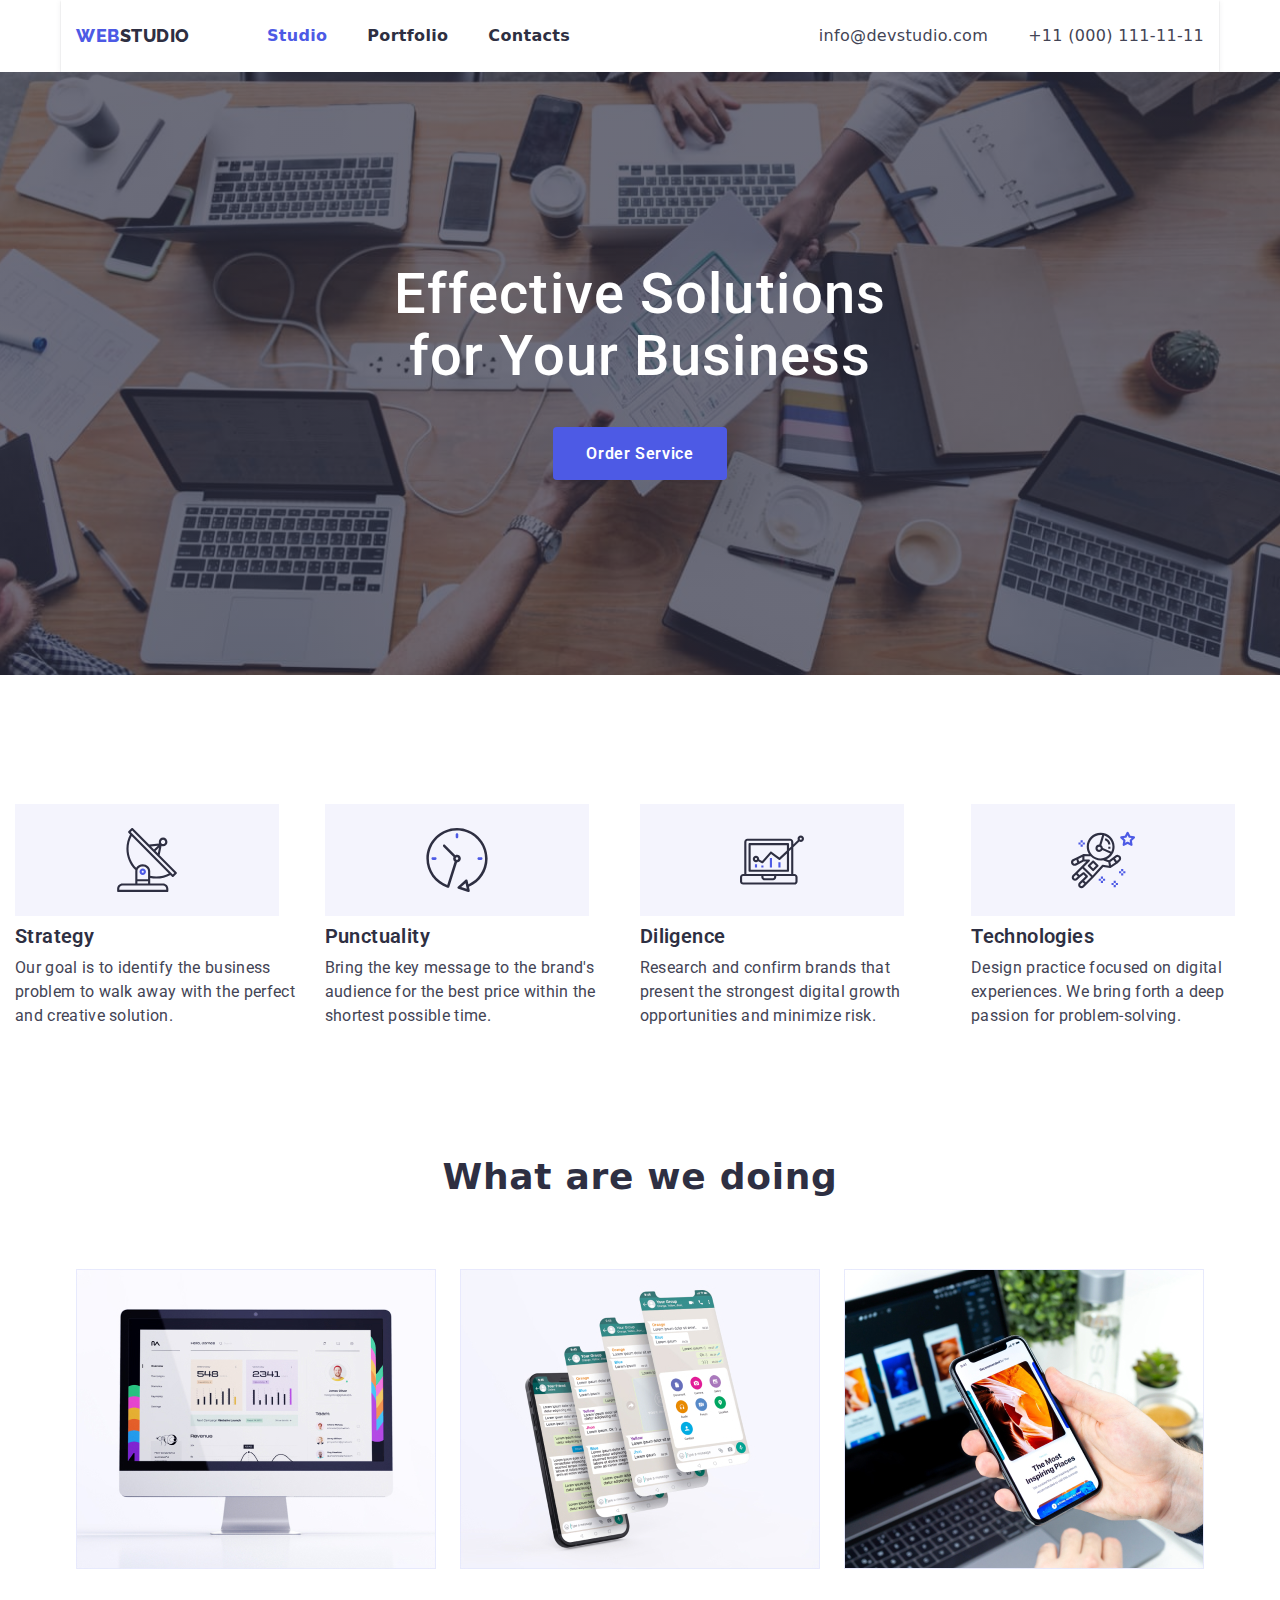
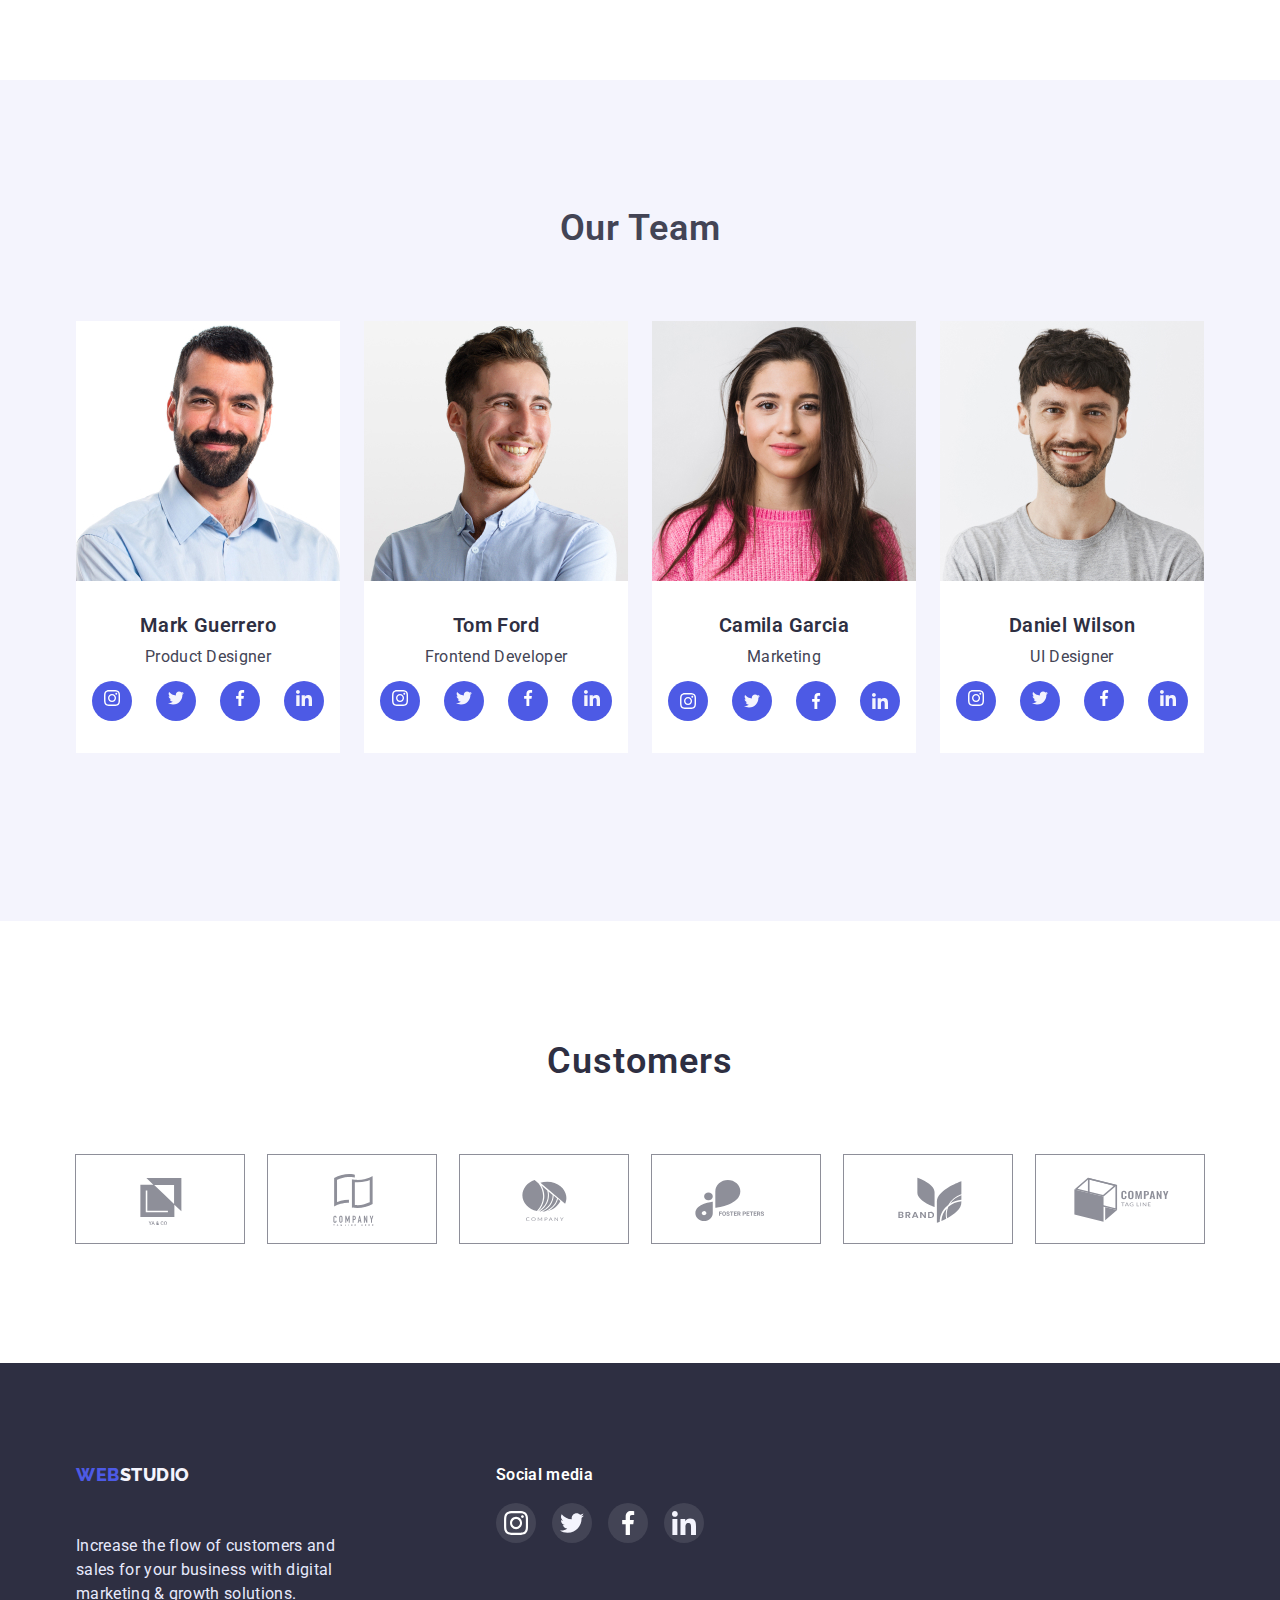
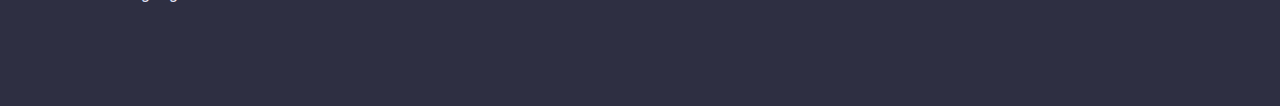
==== commit 1dc925f2: "update" ====
--- a/index.html
+++ b/index.html
@@ -202,28 +202,28 @@
                         <p class="section-title-p">Marketing</p>
                         <ul class="off-style-icon">
                             <li class="icon-group">
-                                <a href="">
+                                <a class="icon-w-h" href="">
                                     <svg class="icon-seti" width="16" height="16">
                                         <use href="./images3/sprite1.svg#icon-instagram-2"></use>
                                     </svg>
                                 </a>
                             </li>
                             <li class="icon-group">
-                                <a href="">
+                                <a class="icon-w-h" href="">
                                     <svg class="icon-seti" width="16" height="16">
                                         <use href="./images3/sprite1.svg#icon-twitter-1"></use>
                                     </svg>
                                 </a>
                             </li>
                             <li class="icon-group">
-                                <a href="">
+                                <a class="icon-w-h" href="">
                                     <svg class="icon-seti" width="16" height="16">
                                         <use href="./images3/sprite1.svg#icon-facebook-1"></use>
                                     </svg>
                                 </a>
                             </li>
                             <li class="icon-group">
-                                <a href="">
+                                <a class="icon-w-h" href="">
                                     <svg class="icon-seti" width="16" height="16">
                                         <use href="./images3/sprite1.svg#icon-linkedin-1"></use>
                                     </svg>
@@ -278,11 +278,11 @@
 
 
                         <!-- sectionCustomers -->
-        <section>
-            <div class="conteiner padding-section">
+        <section class="padding-section">
+            <div class="conteiner">
                 <h2 class="customers-h">Customers</h2>
                 <ul class="customers-logo">
-                    <li class="icon-logo icon-logo-svg">
+                    <li class="icon-logo ">
                         <a class="icon-logo-svg" href="">
                             <svg width="104" height="56"> 
                                 <use href="./images3/sprite1.svg#icon-Logo1"></use>
@@ -296,28 +296,28 @@
                             </svg>
                         </a>
                     </li>
-                    <li class="icon-logo icon-logo-svg"> 
+                    <li class="icon-logo"> 
                         <a class="icon-logo-svg" href="">
                             <svg width="104" height="56"> 
                                 <use href="./images3/sprite1.svg#icon-Logo3"></use>
                             </svg>
                         </a>
                     </li>
-                    <li class="icon-logo icon-logo-svg">
+                    <li class="icon-logo">
                         <a class="icon-logo-svg" href="">
                             <svg width="104" height="56"> 
                                 <use href="./images3/sprite1.svg#icon-Logo4"></use>
                             </svg>
                         </a>
                     </li>
-                    <li class="icon-logo icon-logo-svg">
+                    <li class="icon-logo">
                         <a class="icon-logo-svg" href="">
                             <svg width="104" height="56"> 
                                 <use href="./images3/sprite1.svg#icon-Logo5"></use>
                             </svg>
                         </a>
                     </li>
-                    <li class="icon-logo icon-logo-svg">
+                    <li class="icon-logo">
                         <a class="icon-logo-svg" href="">
                             <svg width="104" height="56"> 
                                 <use href="./images3/sprite1.svg#icon-Logo6"></use>
@@ -343,7 +343,7 @@
                 </p>
             </div>
             <div class="footer-end">
-                <h3 class="footer-text">Social media</h3>
+                <p class="footer-text">Social media</p>
                 <ul class="footerlogo">
                     <li class="icon-footer-li">
                         <a class="icon--footer" href="">
--- a/css/styles.css
+++ b/css/styles.css
@@ -53,6 +53,10 @@
 .header-flex{
     display: flex;
     align-items: center;
+    box-shadow: 
+    0px 2px 1px rgba(46, 47, 66, 0.08),
+    0px 1px 1px rgba(46, 47, 66, 0.16),
+    0px 1px 6px rgba(46, 47, 66, 0.08);
 }
 
 /* логотип */
@@ -292,7 +296,15 @@
     border: 0.5px solid #F4F4FD;
     box-shadow: 0px 1px 6px rgba(46, 47, 66, 0.08);
 }
-
+.item.border:hover,
+.item.border:focus{
+    
+    border: 0.5px solid #F4F4FD;
+    box-shadow: 
+    0px 1px 6px rgba(46, 47, 66, 0.08), 
+    0px 1px 1px rgba(46, 47, 66, 0.16), 
+    0px 2px 1px rgba(46, 47, 66, 0.08);
+}
 .section .section-centr .item {
     width: calc((100% - 48px) / 3);
     margin-right: 24px;
@@ -381,6 +393,7 @@
     padding: 0;
     margin: 0;
     display: inline-flex;
+    margin-top: 12px;
 }
 .padding-cards .icon-group{
     display: flex;
@@ -391,7 +404,6 @@
 
     padding: 0;
     margin: 0;
-    margin-top: 12px;
     margin-right: 24px;
     width: 40px;
     height: 40px;
@@ -400,6 +412,13 @@
     background-color: var(--color-blue);
     cursor: pointer;
     
+}
+.icon-w-h{
+    width: 100%;
+    height: 100%;
+    display: flex;
+    justify-content: center;
+    align-items: center;
 }
 .icon-seti{
 
@@ -444,8 +463,8 @@
     display: flex;
     justify-content: center;
     align-items: center;
-    width: 100%;
-    height: 100%;
+    width: 168px;
+    height: 88px;
     margin-right: 24px;
 
     outline: 1px solid #8e8f99;
@@ -456,21 +475,26 @@
 .customers-logo .icon-logo:hover,
 .customers-logo .icon-logo:focus{
     fill: var(--color-blue);
+    outline: 1px solid var(--color-blue);
 }
 
 
 
 .icon-logo-svg{
+    display: flex;
+    justify-content: center;
+    align-items: center;
+
+
+    width: 100%;
+    height: 100%;
     fill: #8e8f99;
 }
 .customers-logo .icon-logo-svg:hover,
 .customers-logo .icon-logo-svg:focus {
     fill: var(--color-blue);
 }
-.customers-logo .icon-logo:hover,
-.customers-logo .icon-logo:focus {
-    outline: 1px solid var(--color-blue);
-}
+
 
 
 
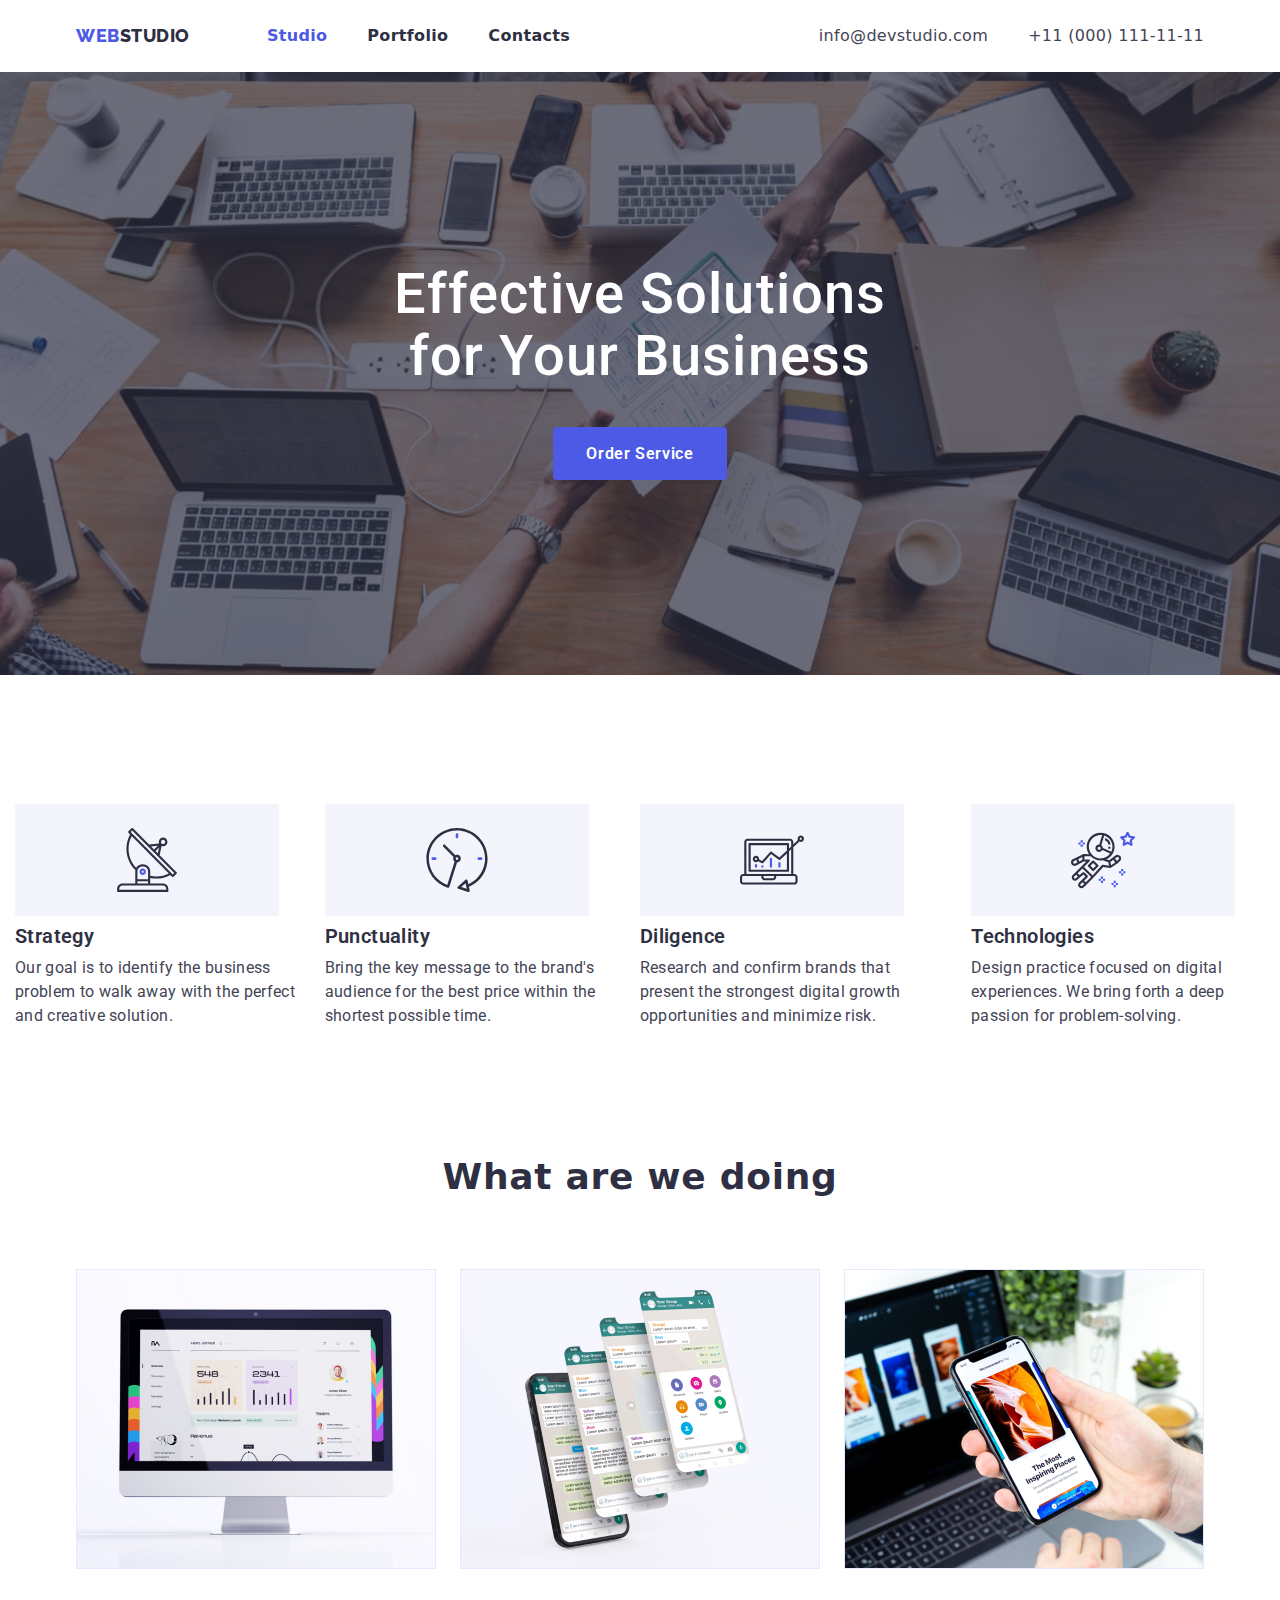
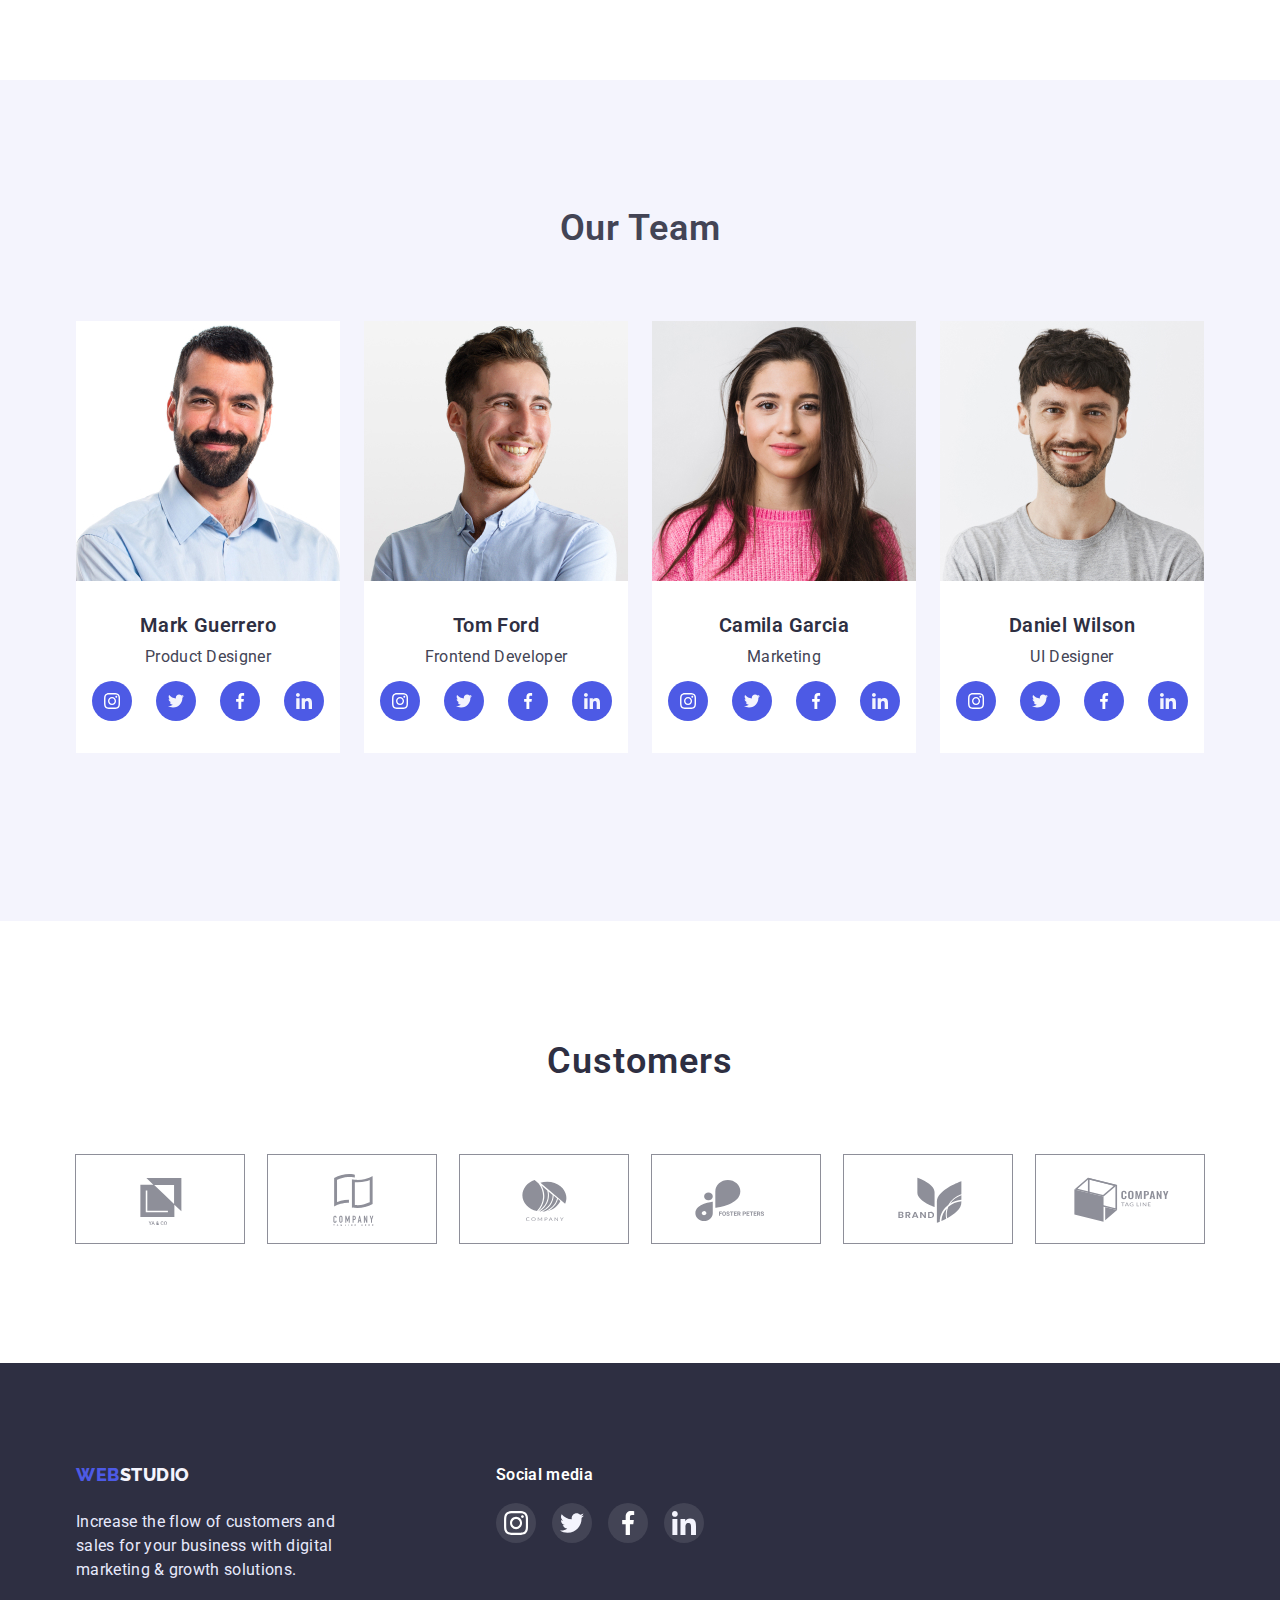
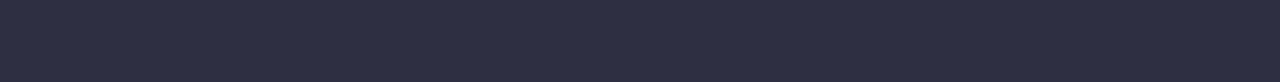
==== commit 16224c4d: "update" ====
--- a/index.html
+++ b/index.html
@@ -128,28 +128,28 @@
                         <p class="section-title-p">Product Designer</p>
                         <ul class="off-style-icon">
                             <li class="icon-group">
-                                <a href="">
+                                <a class="icon-hero" href="">
                                     <svg class="icon-seti" width="16" height="16">
                                         <use href="./images3/sprite1.svg#icon-instagram-2"></use>
                                     </svg>
                                 </a>
                             </li>
                             <li class="icon-group">
-                                <a href="">
+                                <a class="icon-hero" href="">
                                     <svg class="icon-seti" width="16" height="16">
                                         <use href="./images3/sprite1.svg#icon-twitter-1"></use>
                                     </svg>
                                 </a>
                             </li>
                             <li class="icon-group">
-                                <a href="">
+                                <a class="icon-hero" href="">
                                     <svg class="icon-seti" width="16" height="16">
                                         <use href="./images3/sprite1.svg#icon-facebook-1"></use>
                                     </svg>
                                 </a>
                             </li>
                             <li class="icon-group">
-                                <a href="">
+                                <a class="icon-hero" href="">
                                     <svg class="icon-seti" width="16" height="16">
                                         <use href="./images3/sprite1.svg#icon-linkedin-1"></use>
                                     </svg>
@@ -165,28 +165,28 @@
                         <p class="section-title-p">Frontend Developer</p>
                         <ul class="off-style-icon">
                             <li class="icon-group">
-                                <a href="">
+                                <a class="icon-hero" href="">
                                     <svg class="icon-seti" width="16" height="16">
                                         <use href="./images3/sprite1.svg#icon-instagram-2"></use>
                                     </svg>
                                 </a>
                             </li>
                             <li class="icon-group">
-                                <a href="">
+                                <a class="icon-hero" href="">
                                     <svg class="icon-seti" width="16" height="16">
                                         <use href="./images3/sprite1.svg#icon-twitter-1"></use>
                                     </svg>
                                 </a>
                             </li>
                             <li class="icon-group">
-                                <a href="">
+                                <a class="icon-hero" href="">
                                     <svg class="icon-seti" width="16" height="16">
                                         <use href="./images3/sprite1.svg#icon-facebook-1"></use>
                                     </svg>
                                 </a>
                             </li>
                             <li class="icon-group">
-                                <a href="">
+                                <a class="icon-hero" href="">
                                     <svg class="icon-seti" width="16" height="16">
                                         <use href="./images3/sprite1.svg#icon-linkedin-1"></use>
                                     </svg>
@@ -202,28 +202,28 @@
                         <p class="section-title-p">Marketing</p>
                         <ul class="off-style-icon">
                             <li class="icon-group">
-                                <a class="icon-w-h" href="">
+                                <a class="icon-hero" href="">
                                     <svg class="icon-seti" width="16" height="16">
                                         <use href="./images3/sprite1.svg#icon-instagram-2"></use>
                                     </svg>
                                 </a>
                             </li>
                             <li class="icon-group">
-                                <a class="icon-w-h" href="">
+                                <a class="icon-hero" href="">
                                     <svg class="icon-seti" width="16" height="16">
                                         <use href="./images3/sprite1.svg#icon-twitter-1"></use>
                                     </svg>
                                 </a>
                             </li>
                             <li class="icon-group">
-                                <a class="icon-w-h" href="">
+                                <a class="icon-hero" href="">
                                     <svg class="icon-seti" width="16" height="16">
                                         <use href="./images3/sprite1.svg#icon-facebook-1"></use>
                                     </svg>
                                 </a>
                             </li>
                             <li class="icon-group">
-                                <a class="icon-w-h" href="">
+                                <a class="icon-hero" href="">
                                     <svg class="icon-seti" width="16" height="16">
                                         <use href="./images3/sprite1.svg#icon-linkedin-1"></use>
                                     </svg>
@@ -239,28 +239,28 @@
                         <p class="section-title-p">UI Designer</p>
                         <ul class="off-style-icon">
                             <li class="icon-group">
-                                <a href="">
+                                <a class="icon-hero" href="">
                                     <svg class="icon-seti" width="16" height="16">
                                         <use href="./images3/sprite1.svg#icon-instagram-2"></use>
                                     </svg>
                                 </a>
                             </li>
                             <li class="icon-group">
-                                <a href="">
+                                <a class="icon-hero" href="">
                                     <svg class="icon-seti" width="16" height="16">
                                         <use href="./images3/sprite1.svg#icon-twitter-1"></use>
                                     </svg>
                                 </a>
                             </li>
                             <li class="icon-group">
-                                <a href="">
+                                <a class="icon-hero" href="">
                                     <svg class="icon-seti" width="16" height="16">
                                         <use href="./images3/sprite1.svg#icon-facebook-1"></use>
                                     </svg>
                                 </a>
                             </li>
                             <li class="icon-group">
-                                <a href="">
+                                <a class="icon-hero" href="">
                                     <svg class="icon-seti" width="16" height="16">
                                         <use href="./images3/sprite1.svg#icon-linkedin-1"></use>
                                     </svg>
--- a/css/styles.css
+++ b/css/styles.css
@@ -53,10 +53,16 @@
 .header-flex{
     display: flex;
     align-items: center;
-    box-shadow: 
-    0px 2px 1px rgba(46, 47, 66, 0.08),
-    0px 1px 1px rgba(46, 47, 66, 0.16),
-    0px 1px 6px rgba(46, 47, 66, 0.08);
+    /* box-shadow: 
+    0px 2px 0px rgba(46, 47, 66, 0.08),
+    0px 1px 0px rgba(46, 47, 66, 0.16),
+    0px 1px 0px rgba(46, 47, 66, 0.08); */
+}
+.header-het{
+    box-shadow:
+    0px 2px 0px rgba(46, 47, 66, 0.08),
+    0px 1px 0px rgba(46, 47, 66, 0.16),
+    0px 1px 0px rgba(46, 47, 66, 0.08);
 }
 
 /* логотип */
@@ -244,6 +250,14 @@
     font-size: 56px;
     line-height: 1.1;
     letter-spacing: 0.02em;
+}
+
+.icon-hero{
+    width: 100%;
+    height: 100%;
+    display: flex;
+    justify-content: center;
+    align-items: center;
 }
 
 /* overlay */
@@ -292,19 +306,27 @@
     flex-wrap: wrap;
     padding-top: 0;
 }
-.item.border{
+/* .item.border{
     border: 0.5px solid #F4F4FD;
     box-shadow: 0px 1px 6px rgba(46, 47, 66, 0.08);
-}
-.item.border:hover,
-.item.border:focus{
-    
+} */
+
+
+.item .border-q {
+    display: block;
     border: 0.5px solid #F4F4FD;
-    box-shadow: 
-    0px 1px 6px rgba(46, 47, 66, 0.08), 
-    0px 1px 1px rgba(46, 47, 66, 0.16), 
-    0px 2px 1px rgba(46, 47, 66, 0.08);
-}
+    box-shadow: 0px 1px 6px rgba(46, 47, 66, 0.08);
+}
+
+.item .border-q:hover,
+.item .border-q:focus {
+    border: 0.5px solid #F4F4FD;
+    box-shadow:
+        0px 1px 6px rgba(46, 47, 66, 0.08),
+        0px 1px 1px rgba(46, 47, 66, 0.16),
+        0px 2px 1px rgba(46, 47, 66, 0.08);
+}
+
 .section .section-centr .item {
     width: calc((100% - 48px) / 3);
     margin-right: 24px;
@@ -396,9 +418,7 @@
     margin-top: 12px;
 }
 .padding-cards .icon-group{
-    display: flex;
-    justify-content: center;
-    align-items: center;
+    
     text-align: start;
     list-style: none;
 
@@ -413,13 +433,7 @@
     cursor: pointer;
     
 }
-.icon-w-h{
-    width: 100%;
-    height: 100%;
-    display: flex;
-    justify-content: center;
-    align-items: center;
-}
+
 .icon-seti{
 
     fill: #FFFFFF;
@@ -508,12 +522,16 @@
     background-color: var(--text-color-h);
     
 }
-.footer .conteiner .logo,
+.footer .conteiner .logo{
+    margin-bottom: 24px;
+    margin-top: 0;
+    display: block;
+    display: flex;
+}
 .footer .conteiner .footer-stud{
     margin-top: 0;
-    margin-bottom: 24px;
-        display: block;
-        display: flex;
+    display: block;
+    display: flex;
 }
 
 /* color footer */
